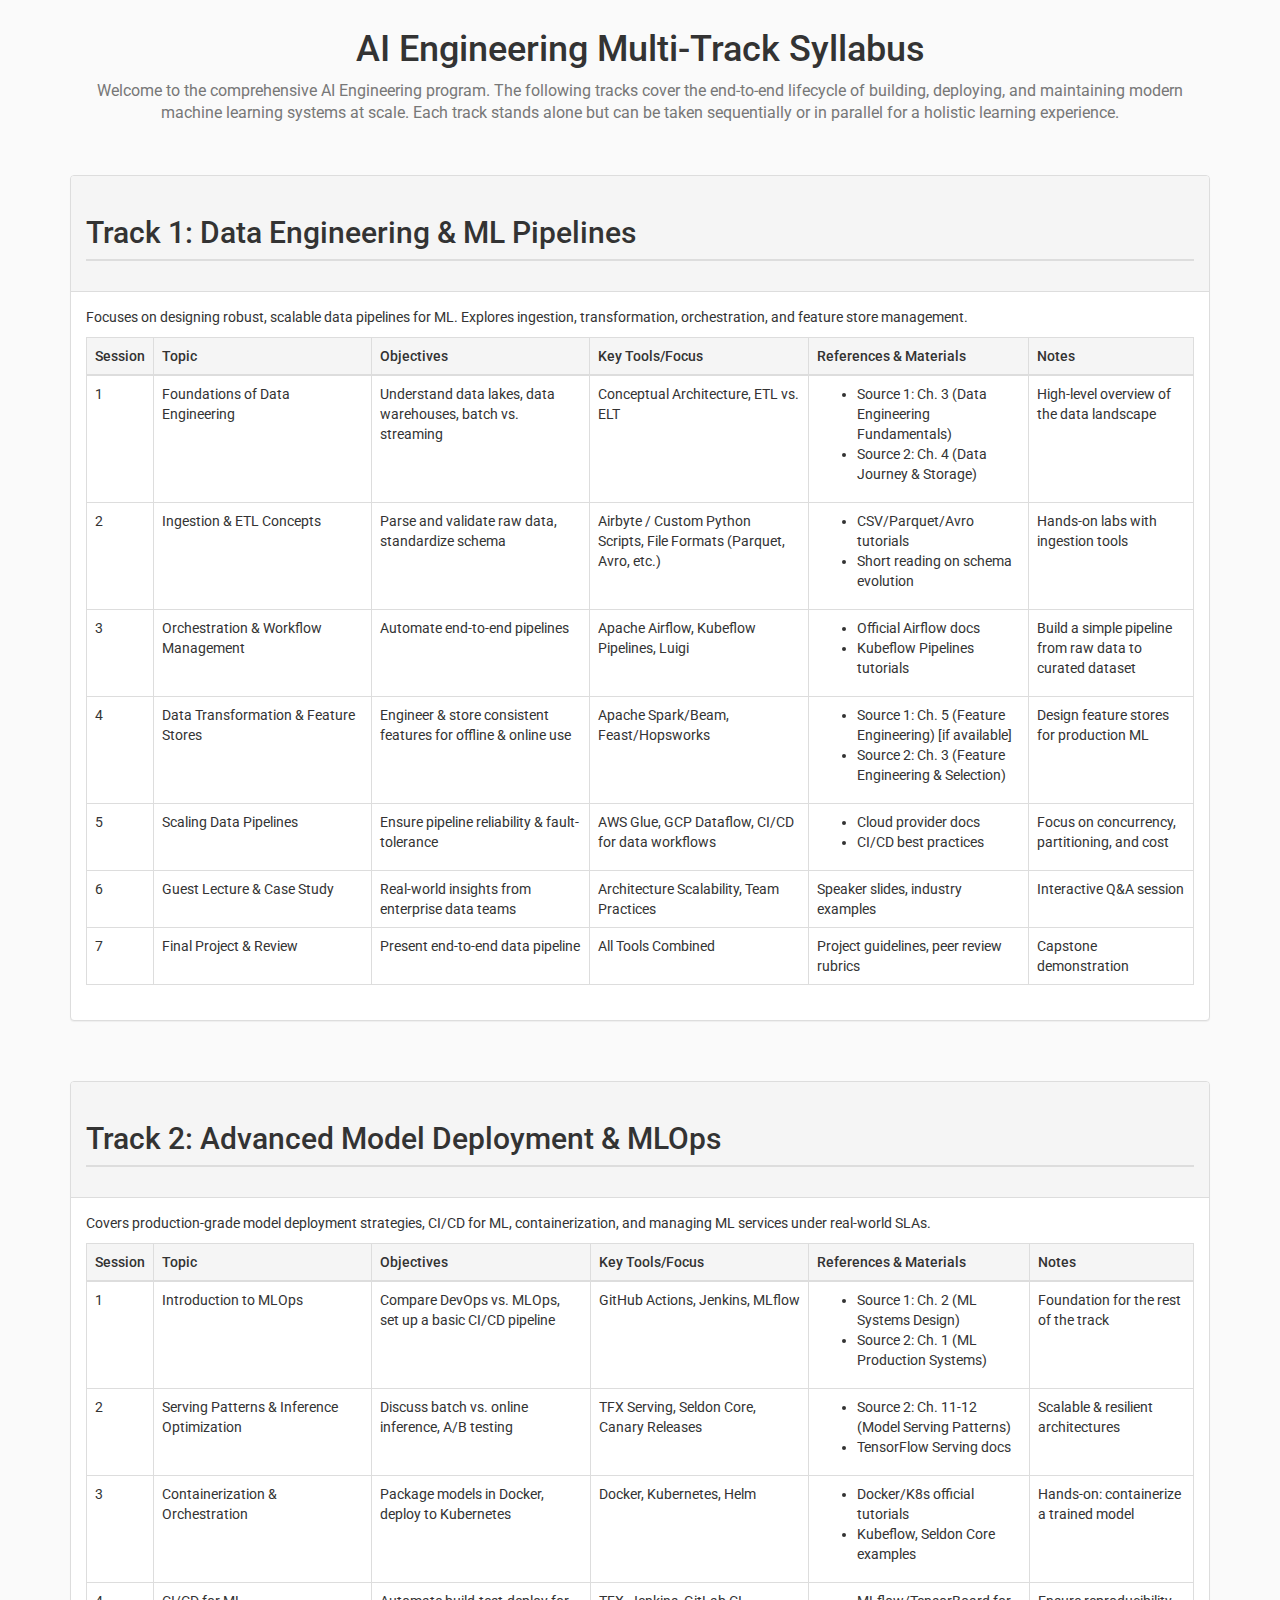
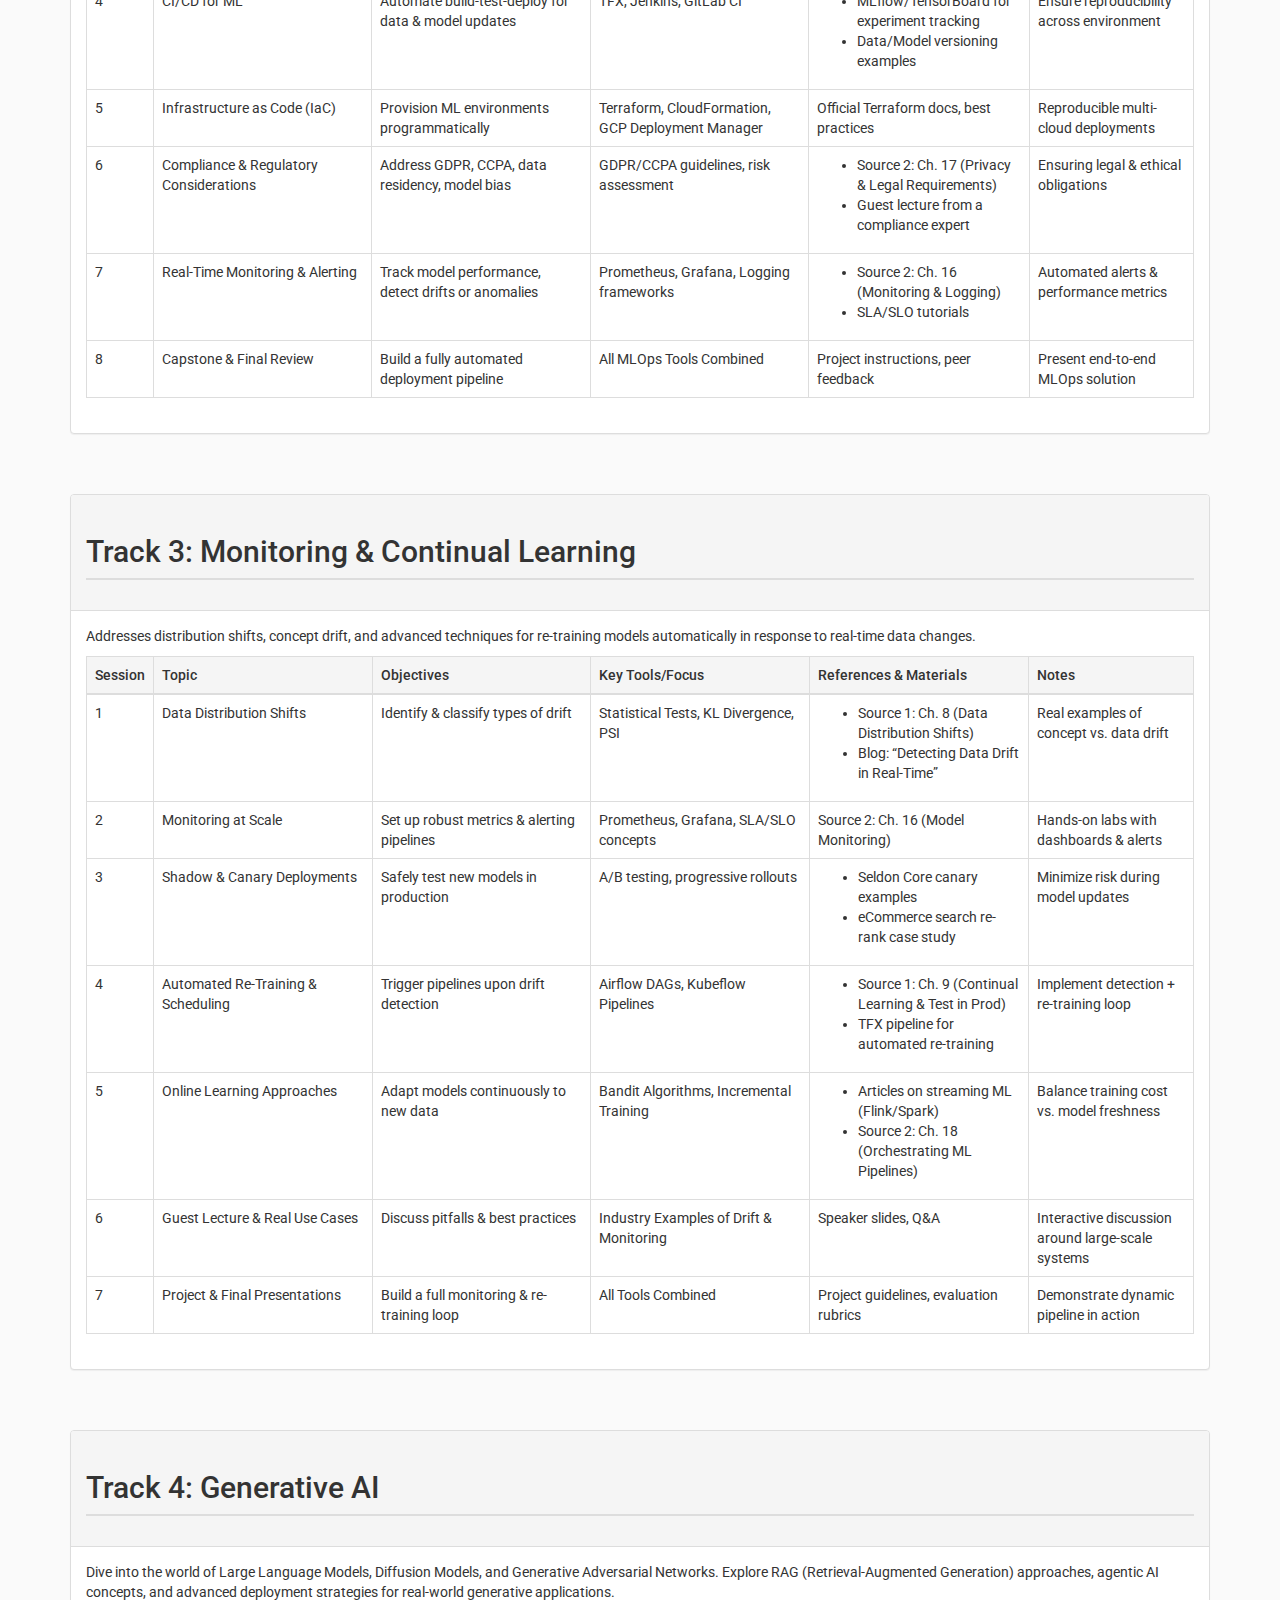
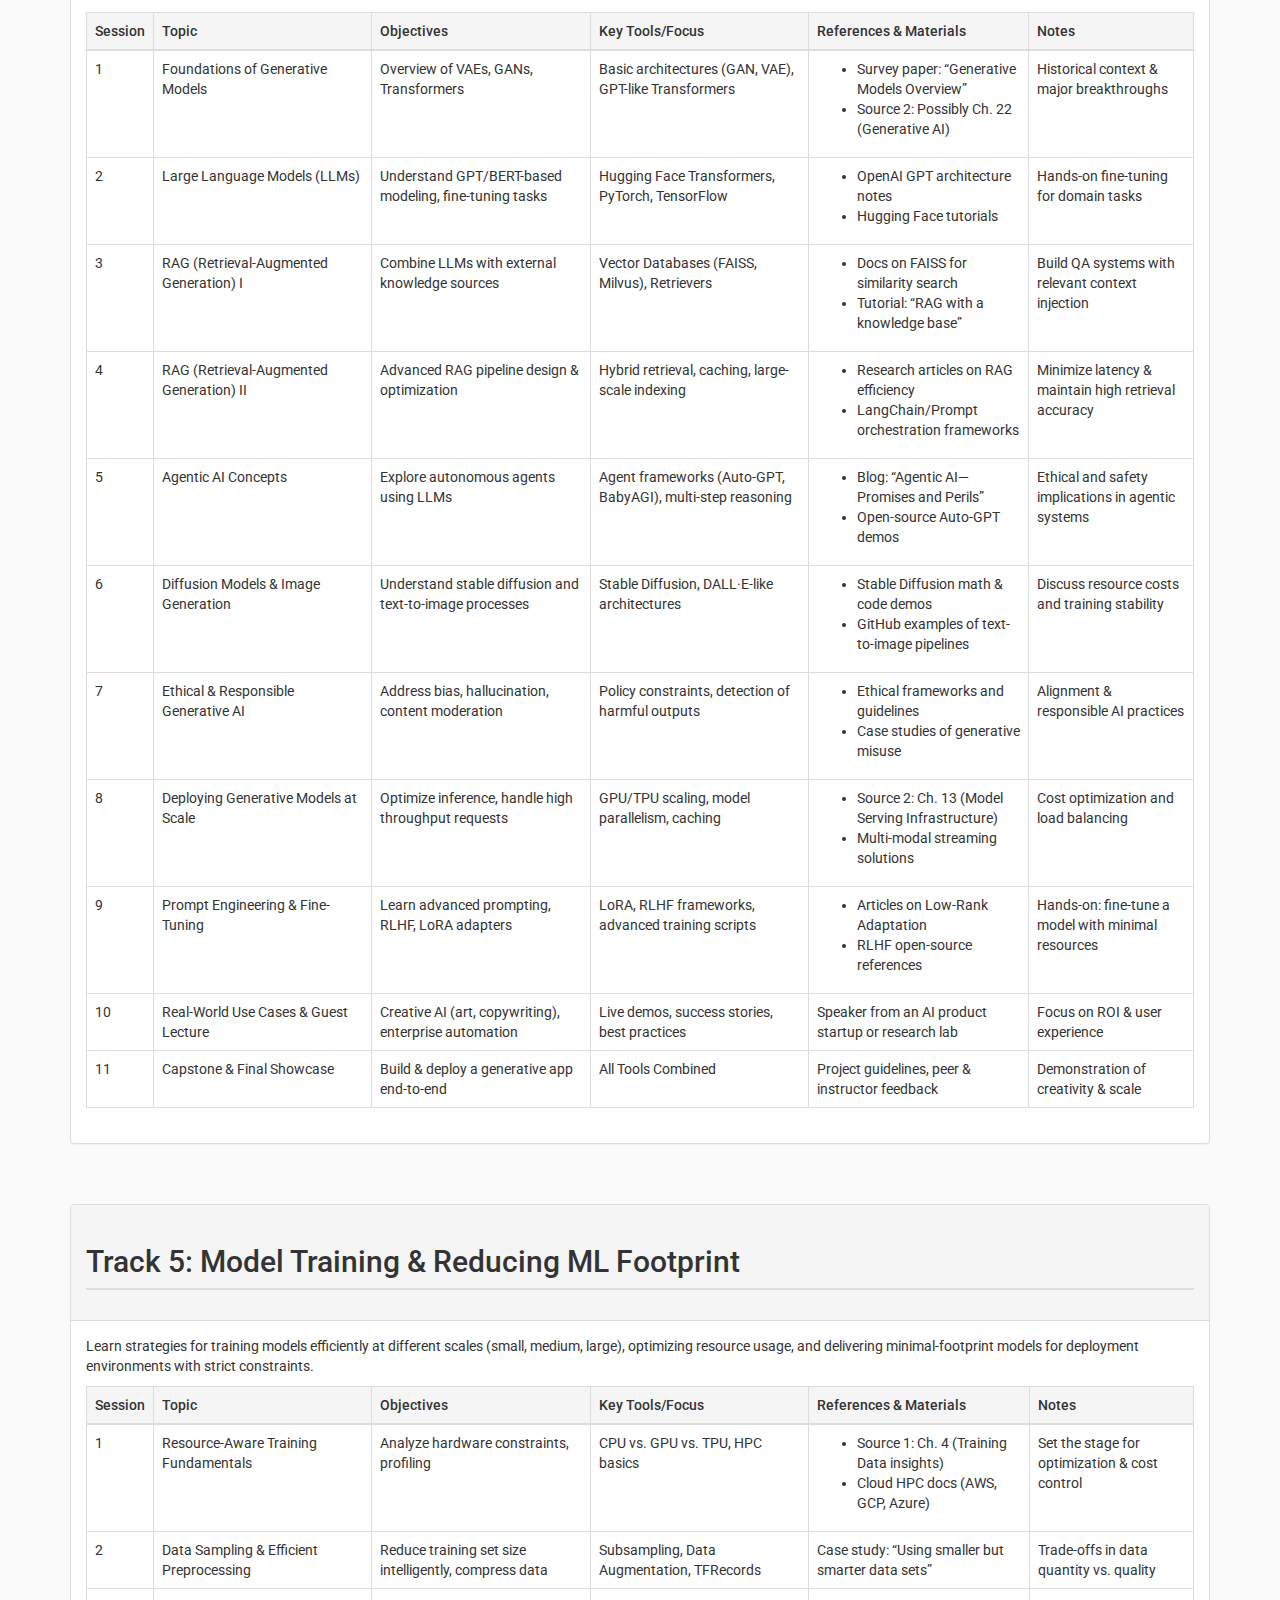
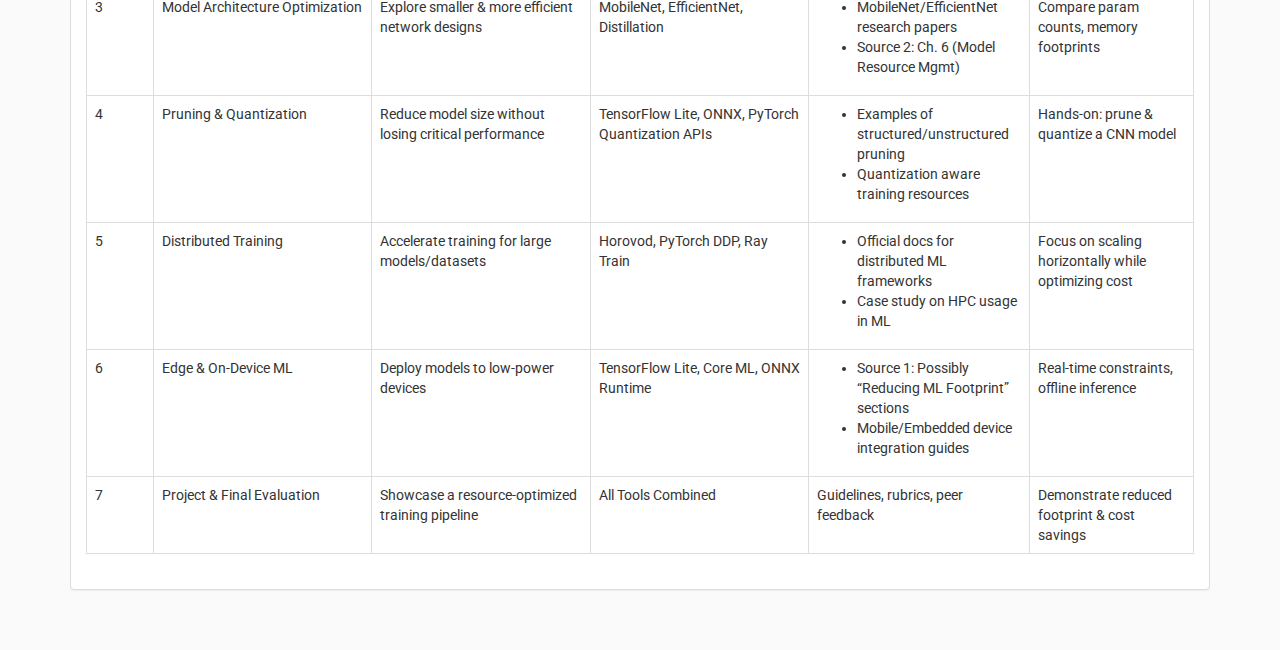
==== aieng_track.html @ b2c2a011 "ai engineering track" ====
<!DOCTYPE html>
<html lang="en">
<head>
    <meta charset="utf-8">
    <title>AI Engineering Multi-Track Syllabus</title>

    <!-- Bootstrap -->
    <link rel="stylesheet" href="https://maxcdn.bootstrapcdn.com/bootstrap/3.2.0/css/bootstrap.min.css">
    <!-- Optional: Google Fonts -->
    <link href='http://fonts.googleapis.com/css?family=Roboto:400,300,500' rel='stylesheet' type='text/css'>
    
    <style>
        body {
            font-family: 'Roboto', sans-serif;
            background: #fafafa;
        }
        .heading {
            text-align: center;
            margin-top: 30px;
            margin-bottom: 50px;
        }
        .heading h1 {
            font-weight: 500;
            margin-bottom: 10px;
        }
        .heading p {
            font-size: 16px;
            color: #777;
        }
        .track-section {
            margin-bottom: 60px;
        }
        .track-section h2 {
            margin-top: 30px;
            margin-bottom: 20px;
            color: #333;
            border-bottom: 2px solid #ddd;
            padding-bottom: 10px;
        }
        .table > thead > tr > th {
            background-color: #f5f5f5;
            font-weight: 500;
        }
        /* Panel styling for a more "professional" look */
        .panel {
            border: 1px solid #ddd;
            border-radius: 4px;
            background: #fff;
        }
        .panel .panel-heading {
            background: #f5f5f5;
            border-bottom: 1px solid #ddd;
            font-size: 18px;
            font-weight: 500;
        }
    </style>
</head>
<body>

<div class="container">
    <!-- Page Heading / Overview -->
    <div class="heading">
        <h1>AI Engineering Multi-Track Syllabus</h1>
        <p>
            Welcome to the comprehensive AI Engineering program. The following tracks cover the end-to-end 
            lifecycle of building, deploying, and maintaining modern machine learning systems at scale. 
            Each track stands alone but can be taken sequentially or in parallel for a holistic learning experience.
        </p>
    </div>

    <!-- Track 1: Data Engineering & ML Pipelines -->
    <div class="track-section" id="track-data-eng">
        <div class="panel panel-default">
            <div class="panel-heading">
                <h2>Track 1: Data Engineering & ML Pipelines</h2>
            </div>
            <div class="panel-body">
                <p>
                    Focuses on designing robust, scalable data pipelines for ML. Explores ingestion, transformation, 
                    orchestration, and feature store management.
                </p>
                <table class="table table-bordered">
                    <thead>
                        <tr>
                            <th style="width: 5%">Session</th>
                            <th style="width: 20%">Topic</th>
                            <th style="width: 20%">Objectives</th>
                            <th style="width: 20%">Key Tools/Focus</th>
                            <th style="width: 20%">References & Materials</th>
                            <th style="width: 15%">Notes</th>
                        </tr>
                    </thead>
                    <tbody>
                        <tr>
                            <td>1</td>
                            <td>Foundations of Data Engineering</td>
                            <td>Understand data lakes, data warehouses, batch vs. streaming</td>
                            <td>Conceptual Architecture, ETL vs. ELT</td>
                            <td>
                                <ul>
                                    <li>Source 1: Ch. 3 (Data Engineering Fundamentals)</li>
                                    <li>Source 2: Ch. 4 (Data Journey & Storage)</li>
                                </ul>
                            </td>
                            <td>High-level overview of the data landscape</td>
                        </tr>
                        <tr>
                            <td>2</td>
                            <td>Ingestion & ETL Concepts</td>
                            <td>Parse and validate raw data, standardize schema</td>
                            <td>Airbyte / Custom Python Scripts, File Formats (Parquet, Avro, etc.)</td>
                            <td>
                                <ul>
                                    <li>CSV/Parquet/Avro tutorials</li>
                                    <li>Short reading on schema evolution</li>
                                </ul>
                            </td>
                            <td>Hands-on labs with ingestion tools</td>
                        </tr>
                        <tr>
                            <td>3</td>
                            <td>Orchestration & Workflow Management</td>
                            <td>Automate end-to-end pipelines</td>
                            <td>Apache Airflow, Kubeflow Pipelines, Luigi</td>
                            <td>
                                <ul>
                                    <li>Official Airflow docs</li>
                                    <li>Kubeflow Pipelines tutorials</li>
                                </ul>
                            </td>
                            <td>Build a simple pipeline from raw data to curated dataset</td>
                        </tr>
                        <tr>
                            <td>4</td>
                            <td>Data Transformation & Feature Stores</td>
                            <td>Engineer & store consistent features for offline & online use</td>
                            <td>Apache Spark/Beam, Feast/Hopsworks</td>
                            <td>
                                <ul>
                                    <li>Source 1: Ch. 5 (Feature Engineering) [if available]</li>
                                    <li>Source 2: Ch. 3 (Feature Engineering & Selection)</li>
                                </ul>
                            </td>
                            <td>Design feature stores for production ML</td>
                        </tr>
                        <tr>
                            <td>5</td>
                            <td>Scaling Data Pipelines</td>
                            <td>Ensure pipeline reliability & fault-tolerance</td>
                            <td>AWS Glue, GCP Dataflow, CI/CD for data workflows</td>
                            <td>
                                <ul>
                                    <li>Cloud provider docs</li>
                                    <li>CI/CD best practices</li>
                                </ul>
                            </td>
                            <td>Focus on concurrency, partitioning, and cost</td>
                        </tr>
                        <tr>
                            <td>6</td>
                            <td>Guest Lecture & Case Study</td>
                            <td>Real-world insights from enterprise data teams</td>
                            <td>Architecture Scalability, Team Practices</td>
                            <td>Speaker slides, industry examples</td>
                            <td>Interactive Q&A session</td>
                        </tr>
                        <tr>
                            <td>7</td>
                            <td>Final Project & Review</td>
                            <td>Present end-to-end data pipeline</td>
                            <td>All Tools Combined</td>
                            <td>Project guidelines, peer review rubrics</td>
                            <td>Capstone demonstration</td>
                        </tr>
                    </tbody>
                </table>
            </div>
        </div>
    </div>

    <!-- Track 2: Advanced Model Deployment & MLOps -->
    <div class="track-section" id="track-mlops">
        <div class="panel panel-default">
            <div class="panel-heading">
                <h2>Track 2: Advanced Model Deployment & MLOps</h2>
            </div>
            <div class="panel-body">
                <p>
                    Covers production-grade model deployment strategies, CI/CD for ML, 
                    containerization, and managing ML services under real-world SLAs.
                </p>
                <table class="table table-bordered">
                    <thead>
                        <tr>
                            <th style="width: 5%">Session</th>
                            <th style="width: 20%">Topic</th>
                            <th style="width: 20%">Objectives</th>
                            <th style="width: 20%">Key Tools/Focus</th>
                            <th style="width: 20%">References & Materials</th>
                            <th style="width: 15%">Notes</th>
                        </tr>
                    </thead>
                    <tbody>
                        <tr>
                            <td>1</td>
                            <td>Introduction to MLOps</td>
                            <td>Compare DevOps vs. MLOps, set up a basic CI/CD pipeline</td>
                            <td>GitHub Actions, Jenkins, MLflow</td>
                            <td>
                                <ul>
                                    <li>Source 1: Ch. 2 (ML Systems Design)</li>
                                    <li>Source 2: Ch. 1 (ML Production Systems)</li>
                                </ul>
                            </td>
                            <td>Foundation for the rest of the track</td>
                        </tr>
                        <tr>
                            <td>2</td>
                            <td>Serving Patterns & Inference Optimization</td>
                            <td>Discuss batch vs. online inference, A/B testing</td>
                            <td>TFX Serving, Seldon Core, Canary Releases</td>
                            <td>
                                <ul>
                                    <li>Source 2: Ch. 11-12 (Model Serving Patterns)</li>
                                    <li>TensorFlow Serving docs</li>
                                </ul>
                            </td>
                            <td>Scalable & resilient architectures</td>
                        </tr>
                        <tr>
                            <td>3</td>
                            <td>Containerization & Orchestration</td>
                            <td>Package models in Docker, deploy to Kubernetes</td>
                            <td>Docker, Kubernetes, Helm</td>
                            <td>
                                <ul>
                                    <li>Docker/K8s official tutorials</li>
                                    <li>Kubeflow, Seldon Core examples</li>
                                </ul>
                            </td>
                            <td>Hands-on: containerize a trained model</td>
                        </tr>
                        <tr>
                            <td>4</td>
                            <td>CI/CD for ML</td>
                            <td>Automate build-test-deploy for data & model updates</td>
                            <td>TFX, Jenkins, GitLab CI</td>
                            <td>
                                <ul>
                                    <li>MLflow/TensorBoard for experiment tracking</li>
                                    <li>Data/Model versioning examples</li>
                                </ul>
                            </td>
                            <td>Ensure reproducibility across environment</td>
                        </tr>
                        <tr>
                            <td>5</td>
                            <td>Infrastructure as Code (IaC)</td>
                            <td>Provision ML environments programmatically</td>
                            <td>Terraform, CloudFormation, GCP Deployment Manager</td>
                            <td>Official Terraform docs, best practices</td>
                            <td>Reproducible multi-cloud deployments</td>
                        </tr>
                        <tr>
                            <td>6</td>
                            <td>Compliance & Regulatory Considerations</td>
                            <td>Address GDPR, CCPA, data residency, model bias</td>
                            <td>GDPR/CCPA guidelines, risk assessment</td>
                            <td>
                                <ul>
                                    <li>Source 2: Ch. 17 (Privacy & Legal Requirements)</li>
                                    <li>Guest lecture from a compliance expert</li>
                                </ul>
                            </td>
                            <td>Ensuring legal & ethical obligations</td>
                        </tr>
                        <tr>
                            <td>7</td>
                            <td>Real-Time Monitoring & Alerting</td>
                            <td>Track model performance, detect drifts or anomalies</td>
                            <td>Prometheus, Grafana, Logging frameworks</td>
                            <td>
                                <ul>
                                    <li>Source 2: Ch. 16 (Monitoring & Logging)</li>
                                    <li>SLA/SLO tutorials</li>
                                </ul>
                            </td>
                            <td>Automated alerts & performance metrics</td>
                        </tr>
                        <tr>
                            <td>8</td>
                            <td>Capstone & Final Review</td>
                            <td>Build a fully automated deployment pipeline</td>
                            <td>All MLOps Tools Combined</td>
                            <td>Project instructions, peer feedback</td>
                            <td>Present end-to-end MLOps solution</td>
                        </tr>
                    </tbody>
                </table>
            </div>
        </div>
    </div>

    <!-- Track 3: Monitoring & Continual Learning -->
    <div class="track-section" id="track-monitoring">
        <div class="panel panel-default">
            <div class="panel-heading">
                <h2>Track 3: Monitoring & Continual Learning</h2>
            </div>
            <div class="panel-body">
                <p>
                    Addresses distribution shifts, concept drift, and advanced techniques for 
                    re-training models automatically in response to real-time data changes.
                </p>
                <table class="table table-bordered">
                    <thead>
                        <tr>
                            <th style="width: 5%">Session</th>
                            <th style="width: 20%">Topic</th>
                            <th style="width: 20%">Objectives</th>
                            <th style="width: 20%">Key Tools/Focus</th>
                            <th style="width: 20%">References & Materials</th>
                            <th style="width: 15%">Notes</th>
                        </tr>
                    </thead>
                    <tbody>
                        <tr>
                            <td>1</td>
                            <td>Data Distribution Shifts</td>
                            <td>Identify & classify types of drift</td>
                            <td>Statistical Tests, KL Divergence, PSI</td>
                            <td>
                                <ul>
                                    <li>Source 1: Ch. 8 (Data Distribution Shifts)</li>
                                    <li>Blog: “Detecting Data Drift in Real-Time”</li>
                                </ul>
                            </td>
                            <td>Real examples of concept vs. data drift</td>
                        </tr>
                        <tr>
                            <td>2</td>
                            <td>Monitoring at Scale</td>
                            <td>Set up robust metrics & alerting pipelines</td>
                            <td>Prometheus, Grafana, SLA/SLO concepts</td>
                            <td>Source 2: Ch. 16 (Model Monitoring)</td>
                            <td>Hands-on labs with dashboards & alerts</td>
                        </tr>
                        <tr>
                            <td>3</td>
                            <td>Shadow & Canary Deployments</td>
                            <td>Safely test new models in production</td>
                            <td>A/B testing, progressive rollouts</td>
                            <td>
                                <ul>
                                    <li>Seldon Core canary examples</li>
                                    <li>eCommerce search re-rank case study</li>
                                </ul>
                            </td>
                            <td>Minimize risk during model updates</td>
                        </tr>
                        <tr>
                            <td>4</td>
                            <td>Automated Re-Training & Scheduling</td>
                            <td>Trigger pipelines upon drift detection</td>
                            <td>Airflow DAGs, Kubeflow Pipelines</td>
                            <td>
                                <ul>
                                    <li>Source 1: Ch. 9 (Continual Learning & Test in Prod)</li>
                                    <li>TFX pipeline for automated re-training</li>
                                </ul>
                            </td>
                            <td>Implement detection + re-training loop</td>
                        </tr>
                        <tr>
                            <td>5</td>
                            <td>Online Learning Approaches</td>
                            <td>Adapt models continuously to new data</td>
                            <td>Bandit Algorithms, Incremental Training</td>
                            <td>
                                <ul>
                                    <li>Articles on streaming ML (Flink/Spark)</li>
                                    <li>Source 2: Ch. 18 (Orchestrating ML Pipelines)</li>
                                </ul>
                            </td>
                            <td>Balance training cost vs. model freshness</td>
                        </tr>
                        <tr>
                            <td>6</td>
                            <td>Guest Lecture & Real Use Cases</td>
                            <td>Discuss pitfalls & best practices</td>
                            <td>Industry Examples of Drift & Monitoring</td>
                            <td>Speaker slides, Q&A</td>
                            <td>Interactive discussion around large-scale systems</td>
                        </tr>
                        <tr>
                            <td>7</td>
                            <td>Project & Final Presentations</td>
                            <td>Build a full monitoring & re-training loop</td>
                            <td>All Tools Combined</td>
                            <td>Project guidelines, evaluation rubrics</td>
                            <td>Demonstrate dynamic pipeline in action</td>
                        </tr>
                    </tbody>
                </table>
            </div>
        </div>
    </div>

    <!-- Track 4: Generative AI (with RAG & Agentic AI) -->
    <div class="track-section" id="track-generative-ai">
        <div class="panel panel-default">
            <div class="panel-heading">
                <h2>Track 4: Generative AI</h2>
            </div>
            <div class="panel-body">
                <p>
                    Dive into the world of Large Language Models, Diffusion Models, and Generative Adversarial Networks. 
                    Explore RAG (Retrieval-Augmented Generation) approaches, agentic AI concepts, and advanced deployment 
                    strategies for real-world generative applications.
                </p>
                <table class="table table-bordered">
                    <thead>
                        <tr>
                            <th style="width: 5%">Session</th>
                            <th style="width: 20%">Topic</th>
                            <th style="width: 20%">Objectives</th>
                            <th style="width: 20%">Key Tools/Focus</th>
                            <th style="width: 20%">References & Materials</th>
                            <th style="width: 15%">Notes</th>
                        </tr>
                    </thead>
                    <tbody>
                        <tr>
                            <td>1</td>
                            <td>Foundations of Generative Models</td>
                            <td>Overview of VAEs, GANs, Transformers</td>
                            <td>Basic architectures (GAN, VAE), GPT-like Transformers</td>
                            <td>
                                <ul>
                                    <li>Survey paper: “Generative Models Overview”</li>
                                    <li>Source 2: Possibly Ch. 22 (Generative AI)</li>
                                </ul>
                            </td>
                            <td>Historical context & major breakthroughs</td>
                        </tr>
                        <tr>
                            <td>2</td>
                            <td>Large Language Models (LLMs)</td>
                            <td>Understand GPT/BERT-based modeling, fine-tuning tasks</td>
                            <td>Hugging Face Transformers, PyTorch, TensorFlow</td>
                            <td>
                                <ul>
                                    <li>OpenAI GPT architecture notes</li>
                                    <li>Hugging Face tutorials</li>
                                </ul>
                            </td>
                            <td>Hands-on fine-tuning for domain tasks</td>
                        </tr>
                        <tr>
                            <td>3</td>
                            <td>RAG (Retrieval-Augmented Generation) I</td>
                            <td>Combine LLMs with external knowledge sources</td>
                            <td>Vector Databases (FAISS, Milvus), Retrievers</td>
                            <td>
                                <ul>
                                    <li>Docs on FAISS for similarity search</li>
                                    <li>Tutorial: “RAG with a knowledge base”</li>
                                </ul>
                            </td>
                            <td>Build QA systems with relevant context injection</td>
                        </tr>
                        <tr>
                            <td>4</td>
                            <td>RAG (Retrieval-Augmented Generation) II</td>
                            <td>Advanced RAG pipeline design & optimization</td>
                            <td>Hybrid retrieval, caching, large-scale indexing</td>
                            <td>
                                <ul>
                                    <li>Research articles on RAG efficiency</li>
                                    <li>LangChain/Prompt orchestration frameworks</li>
                                </ul>
                            </td>
                            <td>Minimize latency & maintain high retrieval accuracy</td>
                        </tr>
                        <tr>
                            <td>5</td>
                            <td>Agentic AI Concepts</td>
                            <td>Explore autonomous agents using LLMs</td>
                            <td>Agent frameworks (Auto-GPT, BabyAGI), multi-step reasoning</td>
                            <td>
                                <ul>
                                    <li>Blog: “Agentic AI—Promises and Perils”</li>
                                    <li>Open-source Auto-GPT demos</li>
                                </ul>
                            </td>
                            <td>Ethical and safety implications in agentic systems</td>
                        </tr>
                        <tr>
                            <td>6</td>
                            <td>Diffusion Models & Image Generation</td>
                            <td>Understand stable diffusion and text-to-image processes</td>
                            <td>Stable Diffusion, DALL·E-like architectures</td>
                            <td>
                                <ul>
                                    <li>Stable Diffusion math & code demos</li>
                                    <li>GitHub examples of text-to-image pipelines</li>
                                </ul>
                            </td>
                            <td>Discuss resource costs and training stability</td>
                        </tr>
                        <tr>
                            <td>7</td>
                            <td>Ethical & Responsible Generative AI</td>
                            <td>Address bias, hallucination, content moderation</td>
                            <td>Policy constraints, detection of harmful outputs</td>
                            <td>
                                <ul>
                                    <li>Ethical frameworks and guidelines</li>
                                    <li>Case studies of generative misuse</li>
                                </ul>
                            </td>
                            <td>Alignment & responsible AI practices</td>
                        </tr>
                        <tr>
                            <td>8</td>
                            <td>Deploying Generative Models at Scale</td>
                            <td>Optimize inference, handle high throughput requests</td>
                            <td>GPU/TPU scaling, model parallelism, caching</td>
                            <td>
                                <ul>
                                    <li>Source 2: Ch. 13 (Model Serving Infrastructure)</li>
                                    <li>Multi-modal streaming solutions</li>
                                </ul>
                            </td>
                            <td>Cost optimization and load balancing</td>
                        </tr>
                        <tr>
                            <td>9</td>
                            <td>Prompt Engineering & Fine-Tuning</td>
                            <td>Learn advanced prompting, RLHF, LoRA adapters</td>
                            <td>LoRA, RLHF frameworks, advanced training scripts</td>
                            <td>
                                <ul>
                                    <li>Articles on Low-Rank Adaptation</li>
                                    <li>RLHF open-source references</li>
                                </ul>
                            </td>
                            <td>Hands-on: fine-tune a model with minimal resources</td>
                        </tr>
                        <tr>
                            <td>10</td>
                            <td>Real-World Use Cases & Guest Lecture</td>
                            <td>Creative AI (art, copywriting), enterprise automation</td>
                            <td>Live demos, success stories, best practices</td>
                            <td>Speaker from an AI product startup or research lab</td>
                            <td>Focus on ROI & user experience</td>
                        </tr>
                        <tr>
                            <td>11</td>
                            <td>Capstone & Final Showcase</td>
                            <td>Build & deploy a generative app end-to-end</td>
                            <td>All Tools Combined</td>
                            <td>Project guidelines, peer & instructor feedback</td>
                            <td>Demonstration of creativity & scale</td>
                        </tr>
                    </tbody>
                </table>
            </div>
        </div>
    </div>

    <!-- Track 5: Model Training & Reducing ML Footprint -->
    <div class="track-section" id="track-training-optimization">
        <div class="panel panel-default">
            <div class="panel-heading">
                <h2>Track 5: Model Training & Reducing ML Footprint</h2>
            </div>
            <div class="panel-body">
                <p>
                    Learn strategies for training models efficiently at different scales (small, medium, large), 
                    optimizing resource usage, and delivering minimal-footprint models for deployment environments 
                    with strict constraints.
                </p>
                <table class="table table-bordered">
                    <thead>
                        <tr>
                            <th style="width: 5%">Session</th>
                            <th style="width: 20%">Topic</th>
                            <th style="width: 20%">Objectives</th>
                            <th style="width: 20%">Key Tools/Focus</th>
                            <th style="width: 20%">References & Materials</th>
                            <th style="width: 15%">Notes</th>
                        </tr>
                    </thead>
                    <tbody>
                        <tr>
                            <td>1</td>
                            <td>Resource-Aware Training Fundamentals</td>
                            <td>Analyze hardware constraints, profiling</td>
                            <td>CPU vs. GPU vs. TPU, HPC basics</td>
                            <td>
                                <ul>
                                    <li>Source 1: Ch. 4 (Training Data insights)</li>
                                    <li>Cloud HPC docs (AWS, GCP, Azure)</li>
                                </ul>
                            </td>
                            <td>Set the stage for optimization & cost control</td>
                        </tr>
                        <tr>
                            <td>2</td>
                            <td>Data Sampling & Efficient Preprocessing</td>
                            <td>Reduce training set size intelligently, compress data</td>
                            <td>Subsampling, Data Augmentation, TFRecords</td>
                            <td>Case study: “Using smaller but smarter data sets”</td>
                            <td>Trade-offs in data quantity vs. quality</td>
                        </tr>
                        <tr>
                            <td>3</td>
                            <td>Model Architecture Optimization</td>
                            <td>Explore smaller & more efficient network designs</td>
                            <td>MobileNet, EfficientNet, Distillation</td>
                            <td>
                                <ul>
                                    <li>MobileNet/EfficientNet research papers</li>
                                    <li>Source 2: Ch. 6 (Model Resource Mgmt)</li>
                                </ul>
                            </td>
                            <td>Compare param counts, memory footprints</td>
                        </tr>
                        <tr>
                            <td>4</td>
                            <td>Pruning & Quantization</td>
                            <td>Reduce model size without losing critical performance</td>
                            <td>TensorFlow Lite, ONNX, PyTorch Quantization APIs</td>
                            <td>
                                <ul>
                                    <li>Examples of structured/unstructured pruning</li>
                                    <li>Quantization aware training resources</li>
                                </ul>
                            </td>
                            <td>Hands-on: prune & quantize a CNN model</td>
                        </tr>
                        <tr>
                            <td>5</td>
                            <td>Distributed Training</td>
                            <td>Accelerate training for large models/datasets</td>
                            <td>Horovod, PyTorch DDP, Ray Train</td>
                            <td>
                                <ul>
                                    <li>Official docs for distributed ML frameworks</li>
                                    <li>Case study on HPC usage in ML</li>
                                </ul>
                            </td>
                            <td>Focus on scaling horizontally while optimizing cost</td>
                        </tr>
                        <tr>
                            <td>6</td>
                            <td>Edge & On-Device ML</td>
                            <td>Deploy models to low-power devices</td>
                            <td>TensorFlow Lite, Core ML, ONNX Runtime</td>
                            <td>
                                <ul>
                                    <li>Source 1: Possibly “Reducing ML Footprint” sections</li>
                                    <li>Mobile/Embedded device integration guides</li>
                                </ul>
                            </td>
                            <td>Real-time constraints, offline inference</td>
                        </tr>
                        <tr>
                            <td>7</td>
                            <td>Project & Final Evaluation</td>
                            <td>Showcase a resource-optimized training pipeline</td>
                            <td>All Tools Combined</td>
                            <td>Guidelines, rubrics, peer feedback</td>
                            <td>Demonstrate reduced footprint & cost savings</td>
                        </tr>
                    </tbody>
                </table>
            </div>
        </div>
    </div>

    <!-- End of Content -->
</div>

<!-- jQuery and Bootstrap -->
<script src="https://ajax.googleapis.com/ajax/libs/jquery/1.11.1/jquery.min.js"></script>
<script src="https://maxcdn.bootstrapcdn.com/bootstrap/3.2.0/js/bootstrap.min.js"></script>
</body>
</html>
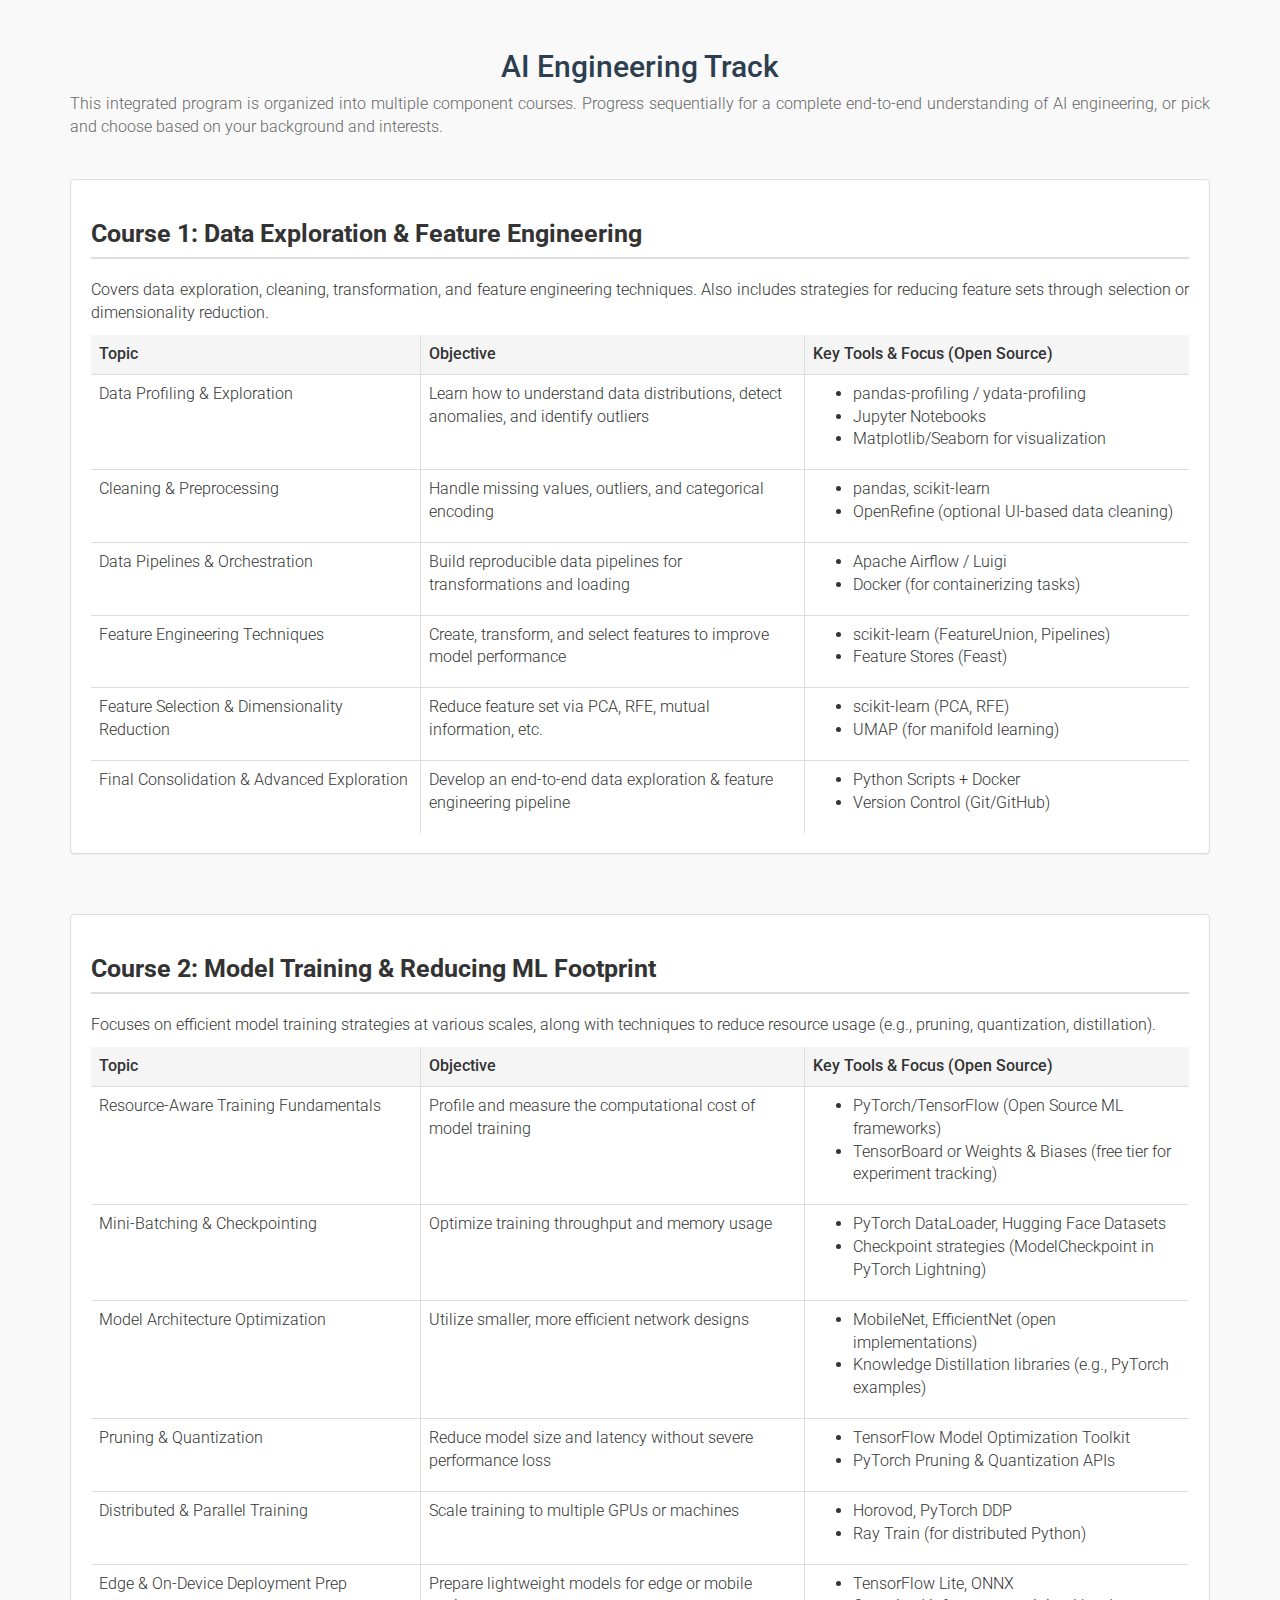
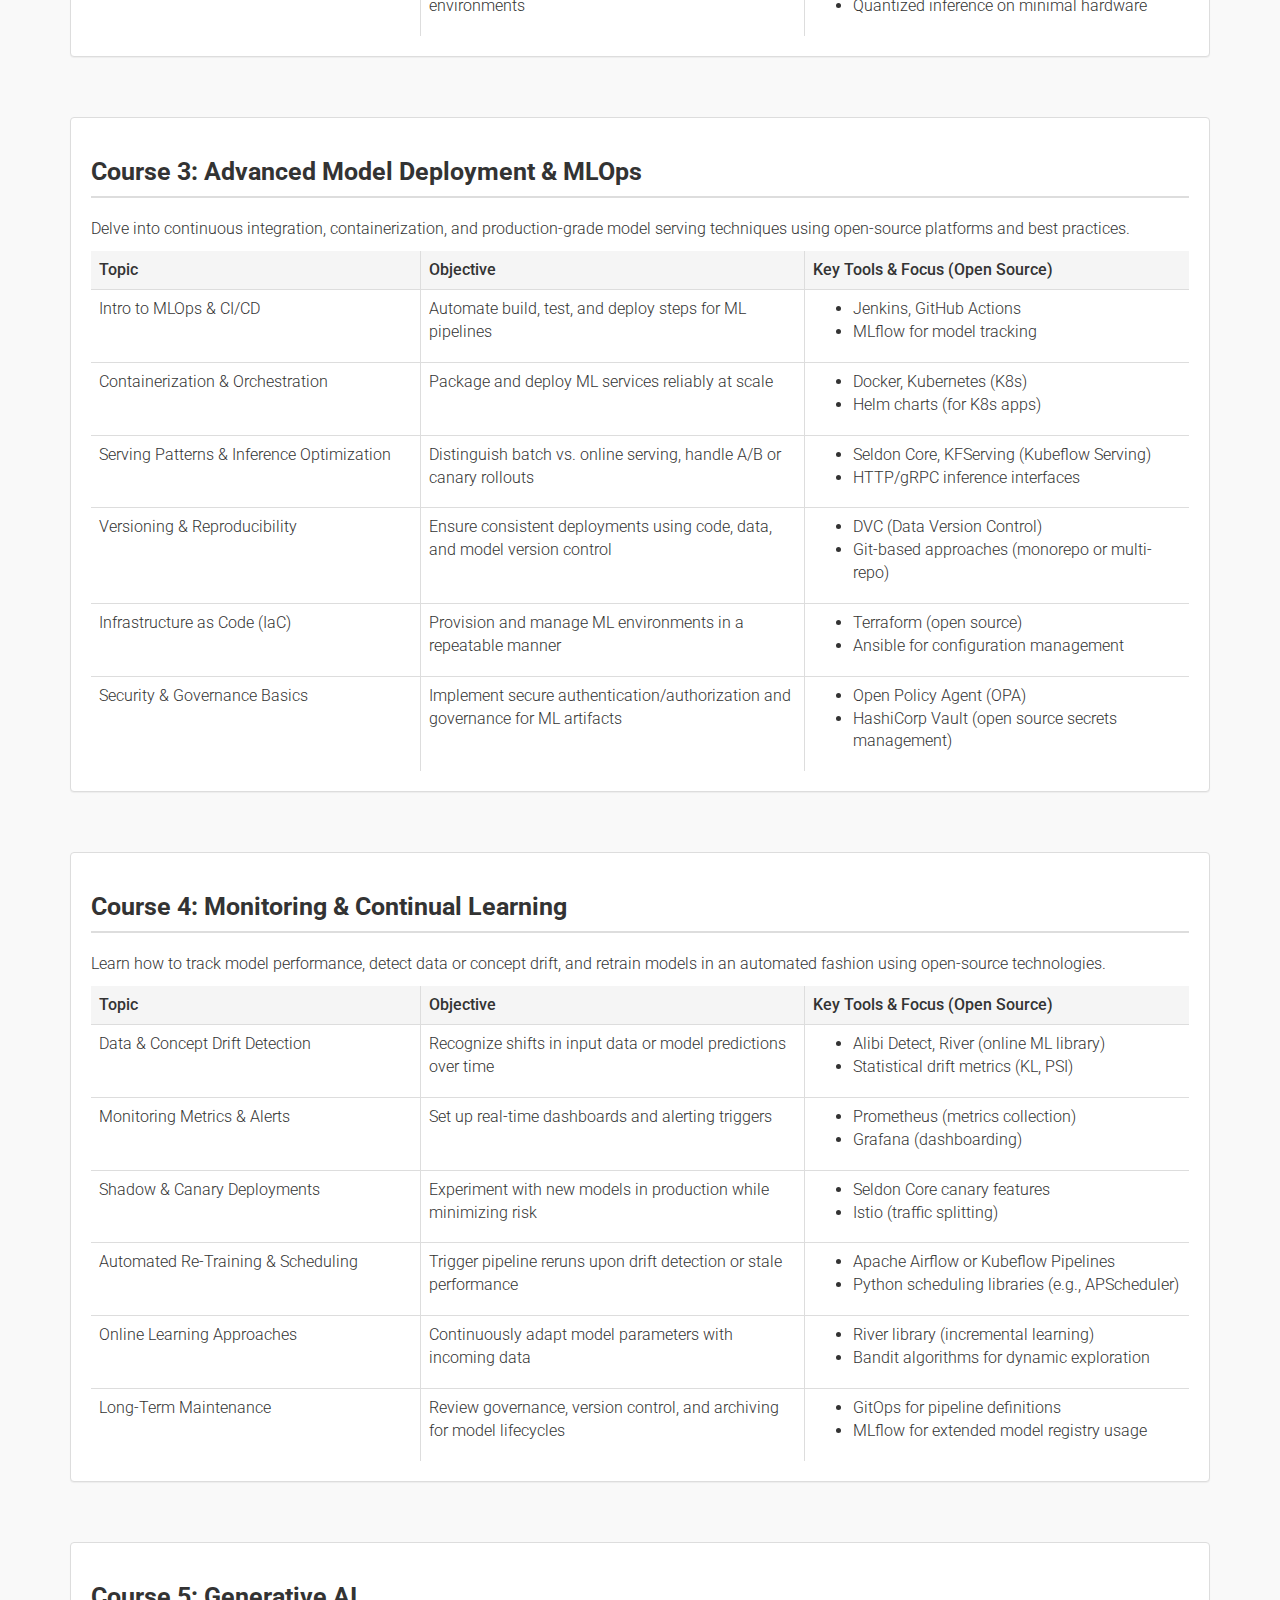
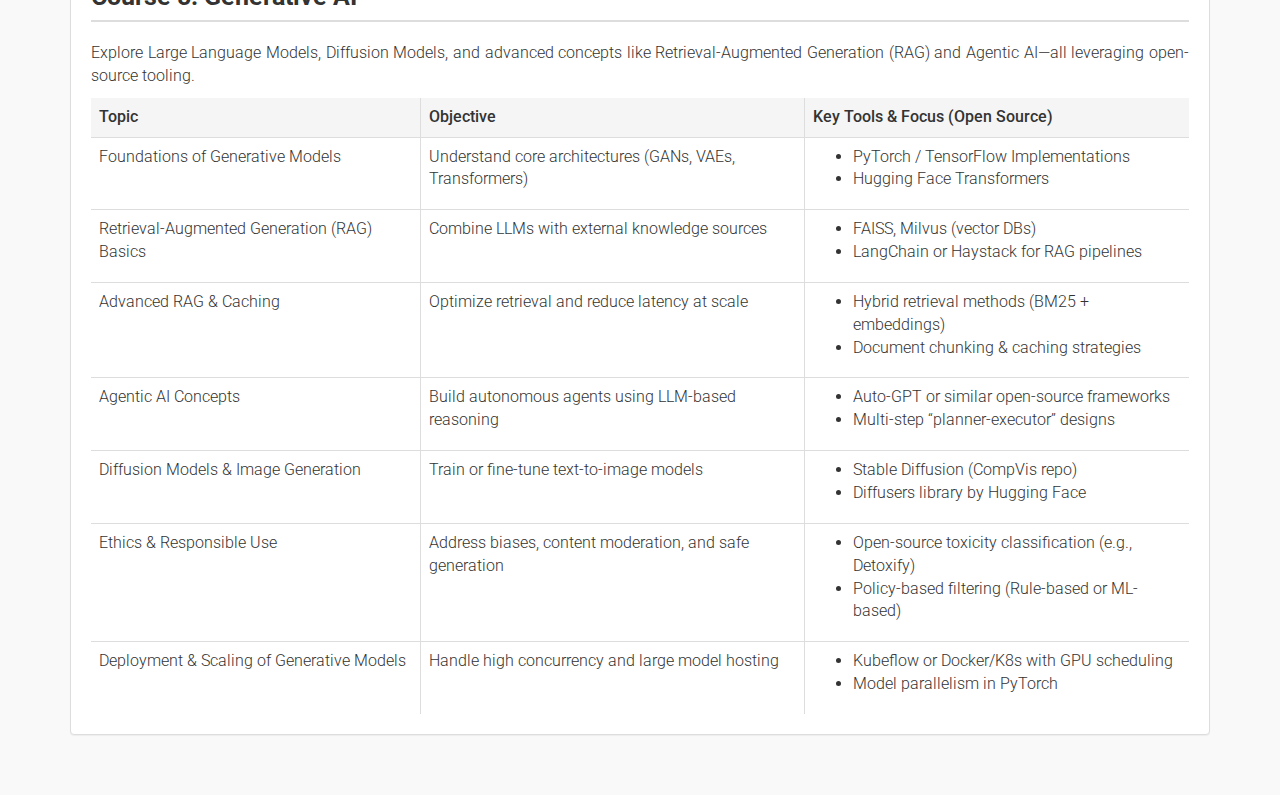
==== commit 68ffa799: "ai engineering track" ====
--- a/aieng_track.html
+++ b/aieng_track.html
@@ -2,689 +2,510 @@
 <html lang="en">
 <head>
     <meta charset="utf-8">
-    <title>AI Engineering Multi-Track Syllabus</title>
-
-    <!-- Bootstrap -->
+    <meta http-equiv="X-UA-Compatible" content="IE=edge">
+    <meta name="viewport" content="width=device-width, initial-scale=1">
+
+    <title>AI Engineering | Full Track </title>
+
+    <!-- bootstrap -->
     <link rel="stylesheet" href="https://maxcdn.bootstrapcdn.com/bootstrap/3.2.0/css/bootstrap.min.css">
-    <!-- Optional: Google Fonts -->
-    <link href='http://fonts.googleapis.com/css?family=Roboto:400,300,500' rel='stylesheet' type='text/css'>
-    
+
+    <!-- Google fonts -->
+    <link href='http://fonts.googleapis.com/css?family=Roboto:400,300' rel='stylesheet' type='text/css'>
+
+    <link rel="stylesheet" type="text/css" href="style.css" />
+
+    <!-- Custom Inline CSS for Professional Look -->
     <style>
         body {
             font-family: 'Roboto', sans-serif;
-            background: #fafafa;
+            background-color: #f9f9f9;
+            margin: 0; 
+            padding: 0;
         }
         .heading {
             text-align: center;
-            margin-top: 30px;
-            margin-bottom: 50px;
+            margin-top: 50px;
+            margin-bottom: 40px;
         }
         .heading h1 {
             font-weight: 500;
-            margin-bottom: 10px;
         }
         .heading p {
-            font-size: 16px;
-            color: #777;
-        }
-        .track-section {
+            color: #666;
+            margin-top: 10px;
+        }
+        .container {
+            max-width: 1200px;
+            margin: auto;
+        }
+        .course-section {
             margin-bottom: 60px;
         }
-        .track-section h2 {
-            margin-top: 30px;
-            margin-bottom: 20px;
+        .course-section h2 {
             color: #333;
             border-bottom: 2px solid #ddd;
             padding-bottom: 10px;
-        }
-        .table > thead > tr > th {
+            margin-bottom: 20px;
+        }
+        .panel {
+            background-color: #fff;
+            border: 1px solid #ddd;
+            border-radius: 4px;
+            padding: 20px;
+        }
+        .panel h3 {
+            margin-top: 0;
+        }
+        .table th {
             background-color: #f5f5f5;
             font-weight: 500;
         }
-        /* Panel styling for a more "professional" look */
-        .panel {
-            border: 1px solid #ddd;
-            border-radius: 4px;
-            background: #fff;
-        }
-        .panel .panel-heading {
-            background: #f5f5f5;
-            border-bottom: 1px solid #ddd;
-            font-size: 18px;
-            font-weight: 500;
+        /* Optional: Add a subtle hover effect for table rows */
+        .table tbody tr:hover {
+            background-color: #f0f8ff;
         }
     </style>
 </head>
+
 <body>
 
 <div class="container">
-    <!-- Page Heading / Overview -->
+    <!-- Main Heading -->
     <div class="heading">
-        <h1>AI Engineering Multi-Track Syllabus</h1>
+        <h1>AI Engineering Track</h1>
         <p>
-            Welcome to the comprehensive AI Engineering program. The following tracks cover the end-to-end 
-            lifecycle of building, deploying, and maintaining modern machine learning systems at scale. 
-            Each track stands alone but can be taken sequentially or in parallel for a holistic learning experience.
+            This integrated program is organized into multiple component courses. 
+            Progress sequentially for a complete end-to-end understanding of AI engineering, 
+            or pick and choose based on your background and interests.
         </p>
     </div>
 
-    <!-- Track 1: Data Engineering & ML Pipelines -->
-    <div class="track-section" id="track-data-eng">
-        <div class="panel panel-default">
-            <div class="panel-heading">
-                <h2>Track 1: Data Engineering & ML Pipelines</h2>
-            </div>
-            <div class="panel-body">
-                <p>
-                    Focuses on designing robust, scalable data pipelines for ML. Explores ingestion, transformation, 
-                    orchestration, and feature store management.
-                </p>
-                <table class="table table-bordered">
-                    <thead>
-                        <tr>
-                            <th style="width: 5%">Session</th>
-                            <th style="width: 20%">Topic</th>
-                            <th style="width: 20%">Objectives</th>
-                            <th style="width: 20%">Key Tools/Focus</th>
-                            <th style="width: 20%">References & Materials</th>
-                            <th style="width: 15%">Notes</th>
-                        </tr>
-                    </thead>
-                    <tbody>
-                        <tr>
-                            <td>1</td>
-                            <td>Foundations of Data Engineering</td>
-                            <td>Understand data lakes, data warehouses, batch vs. streaming</td>
-                            <td>Conceptual Architecture, ETL vs. ELT</td>
-                            <td>
-                                <ul>
-                                    <li>Source 1: Ch. 3 (Data Engineering Fundamentals)</li>
-                                    <li>Source 2: Ch. 4 (Data Journey & Storage)</li>
-                                </ul>
-                            </td>
-                            <td>High-level overview of the data landscape</td>
-                        </tr>
-                        <tr>
-                            <td>2</td>
-                            <td>Ingestion & ETL Concepts</td>
-                            <td>Parse and validate raw data, standardize schema</td>
-                            <td>Airbyte / Custom Python Scripts, File Formats (Parquet, Avro, etc.)</td>
-                            <td>
-                                <ul>
-                                    <li>CSV/Parquet/Avro tutorials</li>
-                                    <li>Short reading on schema evolution</li>
-                                </ul>
-                            </td>
-                            <td>Hands-on labs with ingestion tools</td>
-                        </tr>
-                        <tr>
-                            <td>3</td>
-                            <td>Orchestration & Workflow Management</td>
-                            <td>Automate end-to-end pipelines</td>
-                            <td>Apache Airflow, Kubeflow Pipelines, Luigi</td>
-                            <td>
-                                <ul>
-                                    <li>Official Airflow docs</li>
-                                    <li>Kubeflow Pipelines tutorials</li>
-                                </ul>
-                            </td>
-                            <td>Build a simple pipeline from raw data to curated dataset</td>
-                        </tr>
-                        <tr>
-                            <td>4</td>
-                            <td>Data Transformation & Feature Stores</td>
-                            <td>Engineer & store consistent features for offline & online use</td>
-                            <td>Apache Spark/Beam, Feast/Hopsworks</td>
-                            <td>
-                                <ul>
-                                    <li>Source 1: Ch. 5 (Feature Engineering) [if available]</li>
-                                    <li>Source 2: Ch. 3 (Feature Engineering & Selection)</li>
-                                </ul>
-                            </td>
-                            <td>Design feature stores for production ML</td>
-                        </tr>
-                        <tr>
-                            <td>5</td>
-                            <td>Scaling Data Pipelines</td>
-                            <td>Ensure pipeline reliability & fault-tolerance</td>
-                            <td>AWS Glue, GCP Dataflow, CI/CD for data workflows</td>
-                            <td>
-                                <ul>
-                                    <li>Cloud provider docs</li>
-                                    <li>CI/CD best practices</li>
-                                </ul>
-                            </td>
-                            <td>Focus on concurrency, partitioning, and cost</td>
-                        </tr>
-                        <tr>
-                            <td>6</td>
-                            <td>Guest Lecture & Case Study</td>
-                            <td>Real-world insights from enterprise data teams</td>
-                            <td>Architecture Scalability, Team Practices</td>
-                            <td>Speaker slides, industry examples</td>
-                            <td>Interactive Q&A session</td>
-                        </tr>
-                        <tr>
-                            <td>7</td>
-                            <td>Final Project & Review</td>
-                            <td>Present end-to-end data pipeline</td>
-                            <td>All Tools Combined</td>
-                            <td>Project guidelines, peer review rubrics</td>
-                            <td>Capstone demonstration</td>
-                        </tr>
-                    </tbody>
-                </table>
-            </div>
+    <!-- Course 1: Data Exploration & Feature Engineering -->
+    <div class="course-section" id="course-data-exploration">
+        <div class="panel">
+            <h2>Course 1: Data Exploration & Feature Engineering</h2>
+            <p>
+                Covers data exploration, cleaning, transformation, and feature engineering techniques. 
+                Also includes strategies for reducing feature sets through selection or dimensionality reduction.
+            </p>
+            <table class="table table-bordered">
+                <thead>
+                    <tr>
+                        <th style="width: 30%">Topic</th>
+                        <th style="width: 35%">Objective</th>
+                        <th style="width: 35%">Key Tools &amp; Focus (Open Source)</th>
+                    </tr>
+                </thead>
+                <tbody>
+                    <tr>
+                        <td>Data Profiling & Exploration</td>
+                        <td>Learn how to understand data distributions, detect anomalies, and identify outliers</td>
+                        <td>
+                            <ul>
+                                <li>pandas-profiling / ydata-profiling</li>
+                                <li>Jupyter Notebooks</li>
+                                <li>Matplotlib/Seaborn for visualization</li>
+                            </ul>
+                        </td>
+                    </tr>
+                    <tr>
+                        <td>Cleaning & Preprocessing</td>
+                        <td>Handle missing values, outliers, and categorical encoding</td>
+                        <td>
+                            <ul>
+                                <li>pandas, scikit-learn</li>
+                                <li>OpenRefine (optional UI-based data cleaning)</li>
+                            </ul>
+                        </td>
+                    </tr>
+                    <tr>
+                        <td>Data Pipelines & Orchestration</td>
+                        <td>Build reproducible data pipelines for transformations and loading</td>
+                        <td>
+                            <ul>
+                                <li>Apache Airflow / Luigi</li>
+                                <li>Docker (for containerizing tasks)</li>
+                            </ul>
+                        </td>
+                    </tr>
+                    <tr>
+                        <td>Feature Engineering Techniques</td>
+                        <td>Create, transform, and select features to improve model performance</td>
+                        <td>
+                            <ul>
+                                <li>scikit-learn (FeatureUnion, Pipelines)</li>
+                                <li>Feature Stores (Feast)</li>
+                            </ul>
+                        </td>
+                    </tr>
+                    <tr>
+                        <td>Feature Selection & Dimensionality Reduction</td>
+                        <td>Reduce feature set via PCA, RFE, mutual information, etc.</td>
+                        <td>
+                            <ul>
+                                <li>scikit-learn (PCA, RFE)</li>
+                                <li>UMAP (for manifold learning)</li>
+                            </ul>
+                        </td>
+                    </tr>
+                    <tr>
+                        <td>Final Consolidation & Advanced Exploration</td>
+                        <td>Develop an end-to-end data exploration & feature engineering pipeline</td>
+                        <td>
+                            <ul>
+                                <li>Python Scripts + Docker</li>
+                                <li>Version Control (Git/GitHub)</li>
+                            </ul>
+                        </td>
+                    </tr>
+                </tbody>
+            </table>
         </div>
     </div>
 
-    <!-- Track 2: Advanced Model Deployment & MLOps -->
-    <div class="track-section" id="track-mlops">
-        <div class="panel panel-default">
-            <div class="panel-heading">
-                <h2>Track 2: Advanced Model Deployment & MLOps</h2>
-            </div>
-            <div class="panel-body">
-                <p>
-                    Covers production-grade model deployment strategies, CI/CD for ML, 
-                    containerization, and managing ML services under real-world SLAs.
-                </p>
-                <table class="table table-bordered">
-                    <thead>
-                        <tr>
-                            <th style="width: 5%">Session</th>
-                            <th style="width: 20%">Topic</th>
-                            <th style="width: 20%">Objectives</th>
-                            <th style="width: 20%">Key Tools/Focus</th>
-                            <th style="width: 20%">References & Materials</th>
-                            <th style="width: 15%">Notes</th>
-                        </tr>
-                    </thead>
-                    <tbody>
-                        <tr>
-                            <td>1</td>
-                            <td>Introduction to MLOps</td>
-                            <td>Compare DevOps vs. MLOps, set up a basic CI/CD pipeline</td>
-                            <td>GitHub Actions, Jenkins, MLflow</td>
-                            <td>
-                                <ul>
-                                    <li>Source 1: Ch. 2 (ML Systems Design)</li>
-                                    <li>Source 2: Ch. 1 (ML Production Systems)</li>
-                                </ul>
-                            </td>
-                            <td>Foundation for the rest of the track</td>
-                        </tr>
-                        <tr>
-                            <td>2</td>
-                            <td>Serving Patterns & Inference Optimization</td>
-                            <td>Discuss batch vs. online inference, A/B testing</td>
-                            <td>TFX Serving, Seldon Core, Canary Releases</td>
-                            <td>
-                                <ul>
-                                    <li>Source 2: Ch. 11-12 (Model Serving Patterns)</li>
-                                    <li>TensorFlow Serving docs</li>
-                                </ul>
-                            </td>
-                            <td>Scalable & resilient architectures</td>
-                        </tr>
-                        <tr>
-                            <td>3</td>
-                            <td>Containerization & Orchestration</td>
-                            <td>Package models in Docker, deploy to Kubernetes</td>
-                            <td>Docker, Kubernetes, Helm</td>
-                            <td>
-                                <ul>
-                                    <li>Docker/K8s official tutorials</li>
-                                    <li>Kubeflow, Seldon Core examples</li>
-                                </ul>
-                            </td>
-                            <td>Hands-on: containerize a trained model</td>
-                        </tr>
-                        <tr>
-                            <td>4</td>
-                            <td>CI/CD for ML</td>
-                            <td>Automate build-test-deploy for data & model updates</td>
-                            <td>TFX, Jenkins, GitLab CI</td>
-                            <td>
-                                <ul>
-                                    <li>MLflow/TensorBoard for experiment tracking</li>
-                                    <li>Data/Model versioning examples</li>
-                                </ul>
-                            </td>
-                            <td>Ensure reproducibility across environment</td>
-                        </tr>
-                        <tr>
-                            <td>5</td>
-                            <td>Infrastructure as Code (IaC)</td>
-                            <td>Provision ML environments programmatically</td>
-                            <td>Terraform, CloudFormation, GCP Deployment Manager</td>
-                            <td>Official Terraform docs, best practices</td>
-                            <td>Reproducible multi-cloud deployments</td>
-                        </tr>
-                        <tr>
-                            <td>6</td>
-                            <td>Compliance & Regulatory Considerations</td>
-                            <td>Address GDPR, CCPA, data residency, model bias</td>
-                            <td>GDPR/CCPA guidelines, risk assessment</td>
-                            <td>
-                                <ul>
-                                    <li>Source 2: Ch. 17 (Privacy & Legal Requirements)</li>
-                                    <li>Guest lecture from a compliance expert</li>
-                                </ul>
-                            </td>
-                            <td>Ensuring legal & ethical obligations</td>
-                        </tr>
-                        <tr>
-                            <td>7</td>
-                            <td>Real-Time Monitoring & Alerting</td>
-                            <td>Track model performance, detect drifts or anomalies</td>
-                            <td>Prometheus, Grafana, Logging frameworks</td>
-                            <td>
-                                <ul>
-                                    <li>Source 2: Ch. 16 (Monitoring & Logging)</li>
-                                    <li>SLA/SLO tutorials</li>
-                                </ul>
-                            </td>
-                            <td>Automated alerts & performance metrics</td>
-                        </tr>
-                        <tr>
-                            <td>8</td>
-                            <td>Capstone & Final Review</td>
-                            <td>Build a fully automated deployment pipeline</td>
-                            <td>All MLOps Tools Combined</td>
-                            <td>Project instructions, peer feedback</td>
-                            <td>Present end-to-end MLOps solution</td>
-                        </tr>
-                    </tbody>
-                </table>
-            </div>
+    <!-- Course 2: Model Training & Reducing ML Footprint -->
+    <div class="course-section" id="course-model-training">
+        <div class="panel">
+            <h2>Course 2: Model Training & Reducing ML Footprint</h2>
+            <p>
+                Focuses on efficient model training strategies at various scales, 
+                along with techniques to reduce resource usage (e.g., pruning, quantization, distillation).
+            </p>
+            <table class="table table-bordered">
+                <thead>
+                    <tr>
+                        <th style="width: 30%">Topic</th>
+                        <th style="width: 35%">Objective</th>
+                        <th style="width: 35%">Key Tools &amp; Focus (Open Source)</th>
+                    </tr>
+                </thead>
+                <tbody>
+                    <tr>
+                        <td>Resource-Aware Training Fundamentals</td>
+                        <td>Profile and measure the computational cost of model training</td>
+                        <td>
+                            <ul>
+                                <li>PyTorch/TensorFlow (Open Source ML frameworks)</li>
+                                <li>TensorBoard or Weights & Biases (free tier for experiment tracking)</li>
+                            </ul>
+                        </td>
+                    </tr>
+                    <tr>
+                        <td>Mini-Batching & Checkpointing</td>
+                        <td>Optimize training throughput and memory usage</td>
+                        <td>
+                            <ul>
+                                <li>PyTorch DataLoader, Hugging Face Datasets</li>
+                                <li>Checkpoint strategies (ModelCheckpoint in PyTorch Lightning)</li>
+                            </ul>
+                        </td>
+                    </tr>
+                    <tr>
+                        <td>Model Architecture Optimization</td>
+                        <td>Utilize smaller, more efficient network designs</td>
+                        <td>
+                            <ul>
+                                <li>MobileNet, EfficientNet (open implementations)</li>
+                                <li>Knowledge Distillation libraries (e.g., PyTorch examples)</li>
+                            </ul>
+                        </td>
+                    </tr>
+                    <tr>
+                        <td>Pruning & Quantization</td>
+                        <td>Reduce model size and latency without severe performance loss</td>
+                        <td>
+                            <ul>
+                                <li>TensorFlow Model Optimization Toolkit</li>
+                                <li>PyTorch Pruning & Quantization APIs</li>
+                            </ul>
+                        </td>
+                    </tr>
+                    <tr>
+                        <td>Distributed & Parallel Training</td>
+                        <td>Scale training to multiple GPUs or machines</td>
+                        <td>
+                            <ul>
+                                <li>Horovod, PyTorch DDP</li>
+                                <li>Ray Train (for distributed Python)</li>
+                            </ul>
+                        </td>
+                    </tr>
+                    <tr>
+                        <td>Edge & On-Device Deployment Prep</td>
+                        <td>Prepare lightweight models for edge or mobile environments</td>
+                        <td>
+                            <ul>
+                                <li>TensorFlow Lite, ONNX</li>
+                                <li>Quantized inference on minimal hardware</li>
+                            </ul>
+                        </td>
+                    </tr>
+                </tbody>
+            </table>
         </div>
     </div>
 
-    <!-- Track 3: Monitoring & Continual Learning -->
-    <div class="track-section" id="track-monitoring">
-        <div class="panel panel-default">
-            <div class="panel-heading">
-                <h2>Track 3: Monitoring & Continual Learning</h2>
-            </div>
-            <div class="panel-body">
-                <p>
-                    Addresses distribution shifts, concept drift, and advanced techniques for 
-                    re-training models automatically in response to real-time data changes.
-                </p>
-                <table class="table table-bordered">
-                    <thead>
-                        <tr>
-                            <th style="width: 5%">Session</th>
-                            <th style="width: 20%">Topic</th>
-                            <th style="width: 20%">Objectives</th>
-                            <th style="width: 20%">Key Tools/Focus</th>
-                            <th style="width: 20%">References & Materials</th>
-                            <th style="width: 15%">Notes</th>
-                        </tr>
-                    </thead>
-                    <tbody>
-                        <tr>
-                            <td>1</td>
-                            <td>Data Distribution Shifts</td>
-                            <td>Identify & classify types of drift</td>
-                            <td>Statistical Tests, KL Divergence, PSI</td>
-                            <td>
-                                <ul>
-                                    <li>Source 1: Ch. 8 (Data Distribution Shifts)</li>
-                                    <li>Blog: “Detecting Data Drift in Real-Time”</li>
-                                </ul>
-                            </td>
-                            <td>Real examples of concept vs. data drift</td>
-                        </tr>
-                        <tr>
-                            <td>2</td>
-                            <td>Monitoring at Scale</td>
-                            <td>Set up robust metrics & alerting pipelines</td>
-                            <td>Prometheus, Grafana, SLA/SLO concepts</td>
-                            <td>Source 2: Ch. 16 (Model Monitoring)</td>
-                            <td>Hands-on labs with dashboards & alerts</td>
-                        </tr>
-                        <tr>
-                            <td>3</td>
-                            <td>Shadow & Canary Deployments</td>
-                            <td>Safely test new models in production</td>
-                            <td>A/B testing, progressive rollouts</td>
-                            <td>
-                                <ul>
-                                    <li>Seldon Core canary examples</li>
-                                    <li>eCommerce search re-rank case study</li>
-                                </ul>
-                            </td>
-                            <td>Minimize risk during model updates</td>
-                        </tr>
-                        <tr>
-                            <td>4</td>
-                            <td>Automated Re-Training & Scheduling</td>
-                            <td>Trigger pipelines upon drift detection</td>
-                            <td>Airflow DAGs, Kubeflow Pipelines</td>
-                            <td>
-                                <ul>
-                                    <li>Source 1: Ch. 9 (Continual Learning & Test in Prod)</li>
-                                    <li>TFX pipeline for automated re-training</li>
-                                </ul>
-                            </td>
-                            <td>Implement detection + re-training loop</td>
-                        </tr>
-                        <tr>
-                            <td>5</td>
-                            <td>Online Learning Approaches</td>
-                            <td>Adapt models continuously to new data</td>
-                            <td>Bandit Algorithms, Incremental Training</td>
-                            <td>
-                                <ul>
-                                    <li>Articles on streaming ML (Flink/Spark)</li>
-                                    <li>Source 2: Ch. 18 (Orchestrating ML Pipelines)</li>
-                                </ul>
-                            </td>
-                            <td>Balance training cost vs. model freshness</td>
-                        </tr>
-                        <tr>
-                            <td>6</td>
-                            <td>Guest Lecture & Real Use Cases</td>
-                            <td>Discuss pitfalls & best practices</td>
-                            <td>Industry Examples of Drift & Monitoring</td>
-                            <td>Speaker slides, Q&A</td>
-                            <td>Interactive discussion around large-scale systems</td>
-                        </tr>
-                        <tr>
-                            <td>7</td>
-                            <td>Project & Final Presentations</td>
-                            <td>Build a full monitoring & re-training loop</td>
-                            <td>All Tools Combined</td>
-                            <td>Project guidelines, evaluation rubrics</td>
-                            <td>Demonstrate dynamic pipeline in action</td>
-                        </tr>
-                    </tbody>
-                </table>
-            </div>
+    <!-- Course 3: Advanced Model Deployment & MLOps -->
+    <div class="course-section" id="course-mlops">
+        <div class="panel">
+            <h2>Course 3: Advanced Model Deployment & MLOps</h2>
+            <p>
+                Delve into continuous integration, containerization, and production-grade model serving 
+                techniques using open-source platforms and best practices.
+            </p>
+            <table class="table table-bordered">
+                <thead>
+                    <tr>
+                        <th style="width: 30%">Topic</th>
+                        <th style="width: 35%">Objective</th>
+                        <th style="width: 35%">Key Tools &amp; Focus (Open Source)</th>
+                    </tr>
+                </thead>
+                <tbody>
+                    <tr>
+                        <td>Intro to MLOps & CI/CD</td>
+                        <td>Automate build, test, and deploy steps for ML pipelines</td>
+                        <td>
+                            <ul>
+                                <li>Jenkins, GitHub Actions</li>
+                                <li>MLflow for model tracking</li>
+                            </ul>
+                        </td>
+                    </tr>
+                    <tr>
+                        <td>Containerization & Orchestration</td>
+                        <td>Package and deploy ML services reliably at scale</td>
+                        <td>
+                            <ul>
+                                <li>Docker, Kubernetes (K8s)</li>
+                                <li>Helm charts (for K8s apps)</li>
+                            </ul>
+                        </td>
+                    </tr>
+                    <tr>
+                        <td>Serving Patterns & Inference Optimization</td>
+                        <td>Distinguish batch vs. online serving, handle A/B or canary rollouts</td>
+                        <td>
+                            <ul>
+                                <li>Seldon Core, KFServing (Kubeflow Serving)</li>
+                                <li>HTTP/gRPC inference interfaces</li>
+                            </ul>
+                        </td>
+                    </tr>
+                    <tr>
+                        <td>Versioning & Reproducibility</td>
+                        <td>Ensure consistent deployments using code, data, and model version control</td>
+                        <td>
+                            <ul>
+                                <li>DVC (Data Version Control)</li>
+                                <li>Git-based approaches (monorepo or multi-repo)</li>
+                            </ul>
+                        </td>
+                    </tr>
+                    <tr>
+                        <td>Infrastructure as Code (IaC)</td>
+                        <td>Provision and manage ML environments in a repeatable manner</td>
+                        <td>
+                            <ul>
+                                <li>Terraform (open source)</li>
+                                <li>Ansible for configuration management</li>
+                            </ul>
+                        </td>
+                    </tr>
+                    <tr>
+                        <td>Security & Governance Basics</td>
+                        <td>Implement secure authentication/authorization and governance for ML artifacts</td>
+                        <td>
+                            <ul>
+                                <li>Open Policy Agent (OPA)</li>
+                                <li>HashiCorp Vault (open source secrets management)</li>
+                            </ul>
+                        </td>
+                    </tr>
+                </tbody>
+            </table>
         </div>
     </div>
 
-    <!-- Track 4: Generative AI (with RAG & Agentic AI) -->
-    <div class="track-section" id="track-generative-ai">
-        <div class="panel panel-default">
-            <div class="panel-heading">
-                <h2>Track 4: Generative AI</h2>
-            </div>
-            <div class="panel-body">
-                <p>
-                    Dive into the world of Large Language Models, Diffusion Models, and Generative Adversarial Networks. 
-                    Explore RAG (Retrieval-Augmented Generation) approaches, agentic AI concepts, and advanced deployment 
-                    strategies for real-world generative applications.
-                </p>
-                <table class="table table-bordered">
-                    <thead>
-                        <tr>
-                            <th style="width: 5%">Session</th>
-                            <th style="width: 20%">Topic</th>
-                            <th style="width: 20%">Objectives</th>
-                            <th style="width: 20%">Key Tools/Focus</th>
-                            <th style="width: 20%">References & Materials</th>
-                            <th style="width: 15%">Notes</th>
-                        </tr>
-                    </thead>
-                    <tbody>
-                        <tr>
-                            <td>1</td>
-                            <td>Foundations of Generative Models</td>
-                            <td>Overview of VAEs, GANs, Transformers</td>
-                            <td>Basic architectures (GAN, VAE), GPT-like Transformers</td>
-                            <td>
-                                <ul>
-                                    <li>Survey paper: “Generative Models Overview”</li>
-                                    <li>Source 2: Possibly Ch. 22 (Generative AI)</li>
-                                </ul>
-                            </td>
-                            <td>Historical context & major breakthroughs</td>
-                        </tr>
-                        <tr>
-                            <td>2</td>
-                            <td>Large Language Models (LLMs)</td>
-                            <td>Understand GPT/BERT-based modeling, fine-tuning tasks</td>
-                            <td>Hugging Face Transformers, PyTorch, TensorFlow</td>
-                            <td>
-                                <ul>
-                                    <li>OpenAI GPT architecture notes</li>
-                                    <li>Hugging Face tutorials</li>
-                                </ul>
-                            </td>
-                            <td>Hands-on fine-tuning for domain tasks</td>
-                        </tr>
-                        <tr>
-                            <td>3</td>
-                            <td>RAG (Retrieval-Augmented Generation) I</td>
-                            <td>Combine LLMs with external knowledge sources</td>
-                            <td>Vector Databases (FAISS, Milvus), Retrievers</td>
-                            <td>
-                                <ul>
-                                    <li>Docs on FAISS for similarity search</li>
-                                    <li>Tutorial: “RAG with a knowledge base”</li>
-                                </ul>
-                            </td>
-                            <td>Build QA systems with relevant context injection</td>
-                        </tr>
-                        <tr>
-                            <td>4</td>
-                            <td>RAG (Retrieval-Augmented Generation) II</td>
-                            <td>Advanced RAG pipeline design & optimization</td>
-                            <td>Hybrid retrieval, caching, large-scale indexing</td>
-                            <td>
-                                <ul>
-                                    <li>Research articles on RAG efficiency</li>
-                                    <li>LangChain/Prompt orchestration frameworks</li>
-                                </ul>
-                            </td>
-                            <td>Minimize latency & maintain high retrieval accuracy</td>
-                        </tr>
-                        <tr>
-                            <td>5</td>
-                            <td>Agentic AI Concepts</td>
-                            <td>Explore autonomous agents using LLMs</td>
-                            <td>Agent frameworks (Auto-GPT, BabyAGI), multi-step reasoning</td>
-                            <td>
-                                <ul>
-                                    <li>Blog: “Agentic AI—Promises and Perils”</li>
-                                    <li>Open-source Auto-GPT demos</li>
-                                </ul>
-                            </td>
-                            <td>Ethical and safety implications in agentic systems</td>
-                        </tr>
-                        <tr>
-                            <td>6</td>
-                            <td>Diffusion Models & Image Generation</td>
-                            <td>Understand stable diffusion and text-to-image processes</td>
-                            <td>Stable Diffusion, DALL·E-like architectures</td>
-                            <td>
-                                <ul>
-                                    <li>Stable Diffusion math & code demos</li>
-                                    <li>GitHub examples of text-to-image pipelines</li>
-                                </ul>
-                            </td>
-                            <td>Discuss resource costs and training stability</td>
-                        </tr>
-                        <tr>
-                            <td>7</td>
-                            <td>Ethical & Responsible Generative AI</td>
-                            <td>Address bias, hallucination, content moderation</td>
-                            <td>Policy constraints, detection of harmful outputs</td>
-                            <td>
-                                <ul>
-                                    <li>Ethical frameworks and guidelines</li>
-                                    <li>Case studies of generative misuse</li>
-                                </ul>
-                            </td>
-                            <td>Alignment & responsible AI practices</td>
-                        </tr>
-                        <tr>
-                            <td>8</td>
-                            <td>Deploying Generative Models at Scale</td>
-                            <td>Optimize inference, handle high throughput requests</td>
-                            <td>GPU/TPU scaling, model parallelism, caching</td>
-                            <td>
-                                <ul>
-                                    <li>Source 2: Ch. 13 (Model Serving Infrastructure)</li>
-                                    <li>Multi-modal streaming solutions</li>
-                                </ul>
-                            </td>
-                            <td>Cost optimization and load balancing</td>
-                        </tr>
-                        <tr>
-                            <td>9</td>
-                            <td>Prompt Engineering & Fine-Tuning</td>
-                            <td>Learn advanced prompting, RLHF, LoRA adapters</td>
-                            <td>LoRA, RLHF frameworks, advanced training scripts</td>
-                            <td>
-                                <ul>
-                                    <li>Articles on Low-Rank Adaptation</li>
-                                    <li>RLHF open-source references</li>
-                                </ul>
-                            </td>
-                            <td>Hands-on: fine-tune a model with minimal resources</td>
-                        </tr>
-                        <tr>
-                            <td>10</td>
-                            <td>Real-World Use Cases & Guest Lecture</td>
-                            <td>Creative AI (art, copywriting), enterprise automation</td>
-                            <td>Live demos, success stories, best practices</td>
-                            <td>Speaker from an AI product startup or research lab</td>
-                            <td>Focus on ROI & user experience</td>
-                        </tr>
-                        <tr>
-                            <td>11</td>
-                            <td>Capstone & Final Showcase</td>
-                            <td>Build & deploy a generative app end-to-end</td>
-                            <td>All Tools Combined</td>
-                            <td>Project guidelines, peer & instructor feedback</td>
-                            <td>Demonstration of creativity & scale</td>
-                        </tr>
-                    </tbody>
-                </table>
-            </div>
+    <!-- Course 4: Monitoring & Continual Learning -->
+    <div class="course-section" id="course-monitoring">
+        <div class="panel">
+            <h2>Course 4: Monitoring & Continual Learning</h2>
+            <p>
+                Learn how to track model performance, detect data or concept drift, and 
+                retrain models in an automated fashion using open-source technologies.
+            </p>
+            <table class="table table-bordered">
+                <thead>
+                    <tr>
+                        <th style="width: 30%">Topic</th>
+                        <th style="width: 35%">Objective</th>
+                        <th style="width: 35%">Key Tools &amp; Focus (Open Source)</th>
+                    </tr>
+                </thead>
+                <tbody>
+                    <tr>
+                        <td>Data & Concept Drift Detection</td>
+                        <td>Recognize shifts in input data or model predictions over time</td>
+                        <td>
+                            <ul>
+                                <li>Alibi Detect, River (online ML library)</li>
+                                <li>Statistical drift metrics (KL, PSI)</li>
+                            </ul>
+                        </td>
+                    </tr>
+                    <tr>
+                        <td>Monitoring Metrics & Alerts</td>
+                        <td>Set up real-time dashboards and alerting triggers</td>
+                        <td>
+                            <ul>
+                                <li>Prometheus (metrics collection)</li>
+                                <li>Grafana (dashboarding)</li>
+                            </ul>
+                        </td>
+                    </tr>
+                    <tr>
+                        <td>Shadow & Canary Deployments</td>
+                        <td>Experiment with new models in production while minimizing risk</td>
+                        <td>
+                            <ul>
+                                <li>Seldon Core canary features</li>
+                                <li>Istio (traffic splitting)</li>
+                            </ul>
+                        </td>
+                    </tr>
+                    <tr>
+                        <td>Automated Re-Training & Scheduling</td>
+                        <td>Trigger pipeline reruns upon drift detection or stale performance</td>
+                        <td>
+                            <ul>
+                                <li>Apache Airflow or Kubeflow Pipelines</li>
+                                <li>Python scheduling libraries (e.g., APScheduler)</li>
+                            </ul>
+                        </td>
+                    </tr>
+                    <tr>
+                        <td>Online Learning Approaches</td>
+                        <td>Continuously adapt model parameters with incoming data</td>
+                        <td>
+                            <ul>
+                                <li>River library (incremental learning)</li>
+                                <li>Bandit algorithms for dynamic exploration</li>
+                            </ul>
+                        </td>
+                    </tr>
+                    <tr>
+                        <td>Long-Term Maintenance</td>
+                        <td>Review governance, version control, and archiving for model lifecycles</td>
+                        <td>
+                            <ul>
+                                <li>GitOps for pipeline definitions</li>
+                                <li>MLflow for extended model registry usage</li>
+                            </ul>
+                        </td>
+                    </tr>
+                </tbody>
+            </table>
         </div>
     </div>
 
-    <!-- Track 5: Model Training & Reducing ML Footprint -->
-    <div class="track-section" id="track-training-optimization">
-        <div class="panel panel-default">
-            <div class="panel-heading">
-                <h2>Track 5: Model Training & Reducing ML Footprint</h2>
-            </div>
-            <div class="panel-body">
-                <p>
-                    Learn strategies for training models efficiently at different scales (small, medium, large), 
-                    optimizing resource usage, and delivering minimal-footprint models for deployment environments 
-                    with strict constraints.
-                </p>
-                <table class="table table-bordered">
-                    <thead>
-                        <tr>
-                            <th style="width: 5%">Session</th>
-                            <th style="width: 20%">Topic</th>
-                            <th style="width: 20%">Objectives</th>
-                            <th style="width: 20%">Key Tools/Focus</th>
-                            <th style="width: 20%">References & Materials</th>
-                            <th style="width: 15%">Notes</th>
-                        </tr>
-                    </thead>
-                    <tbody>
-                        <tr>
-                            <td>1</td>
-                            <td>Resource-Aware Training Fundamentals</td>
-                            <td>Analyze hardware constraints, profiling</td>
-                            <td>CPU vs. GPU vs. TPU, HPC basics</td>
-                            <td>
-                                <ul>
-                                    <li>Source 1: Ch. 4 (Training Data insights)</li>
-                                    <li>Cloud HPC docs (AWS, GCP, Azure)</li>
-                                </ul>
-                            </td>
-                            <td>Set the stage for optimization & cost control</td>
-                        </tr>
-                        <tr>
-                            <td>2</td>
-                            <td>Data Sampling & Efficient Preprocessing</td>
-                            <td>Reduce training set size intelligently, compress data</td>
-                            <td>Subsampling, Data Augmentation, TFRecords</td>
-                            <td>Case study: “Using smaller but smarter data sets”</td>
-                            <td>Trade-offs in data quantity vs. quality</td>
-                        </tr>
-                        <tr>
-                            <td>3</td>
-                            <td>Model Architecture Optimization</td>
-                            <td>Explore smaller & more efficient network designs</td>
-                            <td>MobileNet, EfficientNet, Distillation</td>
-                            <td>
-                                <ul>
-                                    <li>MobileNet/EfficientNet research papers</li>
-                                    <li>Source 2: Ch. 6 (Model Resource Mgmt)</li>
-                                </ul>
-                            </td>
-                            <td>Compare param counts, memory footprints</td>
-                        </tr>
-                        <tr>
-                            <td>4</td>
-                            <td>Pruning & Quantization</td>
-                            <td>Reduce model size without losing critical performance</td>
-                            <td>TensorFlow Lite, ONNX, PyTorch Quantization APIs</td>
-                            <td>
-                                <ul>
-                                    <li>Examples of structured/unstructured pruning</li>
-                                    <li>Quantization aware training resources</li>
-                                </ul>
-                            </td>
-                            <td>Hands-on: prune & quantize a CNN model</td>
-                        </tr>
-                        <tr>
-                            <td>5</td>
-                            <td>Distributed Training</td>
-                            <td>Accelerate training for large models/datasets</td>
-                            <td>Horovod, PyTorch DDP, Ray Train</td>
-                            <td>
-                                <ul>
-                                    <li>Official docs for distributed ML frameworks</li>
-                                    <li>Case study on HPC usage in ML</li>
-                                </ul>
-                            </td>
-                            <td>Focus on scaling horizontally while optimizing cost</td>
-                        </tr>
-                        <tr>
-                            <td>6</td>
-                            <td>Edge & On-Device ML</td>
-                            <td>Deploy models to low-power devices</td>
-                            <td>TensorFlow Lite, Core ML, ONNX Runtime</td>
-                            <td>
-                                <ul>
-                                    <li>Source 1: Possibly “Reducing ML Footprint” sections</li>
-                                    <li>Mobile/Embedded device integration guides</li>
-                                </ul>
-                            </td>
-                            <td>Real-time constraints, offline inference</td>
-                        </tr>
-                        <tr>
-                            <td>7</td>
-                            <td>Project & Final Evaluation</td>
-                            <td>Showcase a resource-optimized training pipeline</td>
-                            <td>All Tools Combined</td>
-                            <td>Guidelines, rubrics, peer feedback</td>
-                            <td>Demonstrate reduced footprint & cost savings</td>
-                        </tr>
-                    </tbody>
-                </table>
-            </div>
+    <!-- Course 5: Generative AI (with RAG & Agentic AI) -->
+    <div class="course-section" id="course-generative-ai">
+        <div class="panel">
+            <h2>Course 5: Generative AI</h2>
+            <p>
+                Explore Large Language Models, Diffusion Models, and advanced concepts 
+                like Retrieval-Augmented Generation (RAG) and Agentic AI—all leveraging open-source tooling.
+            </p>
+            <table class="table table-bordered">
+                <thead>
+                    <tr>
+                        <th style="width: 30%">Topic</th>
+                        <th style="width: 35%">Objective</th>
+                        <th style="width: 35%">Key Tools &amp; Focus (Open Source)</th>
+                    </tr>
+                </thead>
+                <tbody>
+                    <tr>
+                        <td>Foundations of Generative Models</td>
+                        <td>Understand core architectures (GANs, VAEs, Transformers)</td>
+                        <td>
+                            <ul>
+                                <li>PyTorch / TensorFlow Implementations</li>
+                                <li>Hugging Face Transformers</li>
+                            </ul>
+                        </td>
+                    </tr>
+                    <tr>
+                        <td>Retrieval-Augmented Generation (RAG) Basics</td>
+                        <td>Combine LLMs with external knowledge sources</td>
+                        <td>
+                            <ul>
+                                <li>FAISS, Milvus (vector DBs)</li>
+                                <li>LangChain or Haystack for RAG pipelines</li>
+                            </ul>
+                        </td>
+                    </tr>
+                    <tr>
+                        <td>Advanced RAG & Caching</td>
+                        <td>Optimize retrieval and reduce latency at scale</td>
+                        <td>
+                            <ul>
+                                <li>Hybrid retrieval methods (BM25 + embeddings)</li>
+                                <li>Document chunking & caching strategies</li>
+                            </ul>
+                        </td>
+                    </tr>
+                    <tr>
+                        <td>Agentic AI Concepts</td>
+                        <td>Build autonomous agents using LLM-based reasoning</td>
+                        <td>
+                            <ul>
+                                <li>Auto-GPT or similar open-source frameworks</li>
+                                <li>Multi-step “planner-executor” designs</li>
+                            </ul>
+                        </td>
+                    </tr>
+                    <tr>
+                        <td>Diffusion Models & Image Generation</td>
+                        <td>Train or fine-tune text-to-image models</td>
+                        <td>
+                            <ul>
+                                <li>Stable Diffusion (CompVis repo)</li>
+                                <li>Diffusers library by Hugging Face</li>
+                            </ul>
+                        </td>
+                    </tr>
+                    <tr>
+                        <td>Ethics & Responsible Use</td>
+                        <td>Address biases, content moderation, and safe generation</td>
+                        <td>
+                            <ul>
+                                <li>Open-source toxicity classification (e.g., Detoxify)</li>
+                                <li>Policy-based filtering (Rule-based or ML-based)</li>
+                            </ul>
+                        </td>
+                    </tr>
+                    <tr>
+                        <td>Deployment & Scaling of Generative Models</td>
+                        <td>Handle high concurrency and large model hosting</td>
+                        <td>
+                            <ul>
+                                <li>Kubeflow or Docker/K8s with GPU scheduling</li>
+                                <li>Model parallelism in PyTorch</li>
+                            </ul>
+                        </td>
+                    </tr>
+                </tbody>
+            </table>
         </div>
     </div>
 
-    <!-- End of Content -->
-</div>
-
-<!-- jQuery and Bootstrap -->
+</div><!-- /.container -->
+
+<!-- jQuery and Bootstrap JS -->
 <script src="https://ajax.googleapis.com/ajax/libs/jquery/1.11.1/jquery.min.js"></script>
 <script src="https://maxcdn.bootstrapcdn.com/bootstrap/3.2.0/js/bootstrap.min.js"></script>
 </body>
-</html>+</html>
--- a/style.css
+++ b/style.css
@@ -0,0 +1,364 @@
+/****************************************************
+ *  COLOR SCHEME
+ * Primary:  #2c3e50  (dark slate blue - navbar & main accent)
+ * Accent:   #2980b9  (cool blue for headings & highlights)
+ * Text:     #333     (standard near-black for body text)
+ * Whites:   #ecf0f1  (light gray for backgrounds / text)
+ * Success:  #2ecc71  (used to replace bright green areas)
+ ****************************************************/
+
+ body {
+    font-family: 'Roboto', sans-serif;
+    font-weight: 300;
+    font-size: 16px;
+    padding-top: 70px;
+    color: #333; /* Default text color */
+}
+
+p {
+    text-align: justify;
+}
+
+/* Header Section */
+#header {
+    margin-top: 20px;
+    margin-bottom: 20px;
+}
+
+h1 {
+    font-size: 30px;
+    font-weight: 300;
+    text-align: center;
+    color: #2c3e50; /* Tie it to primary color */
+}
+
+h2 {
+    font-size: 25px;
+    font-weight: bold;
+    color: #2980b9; /* Accent color */
+}
+
+h3 {
+    font-size: 20px;
+    font-weight: bold;
+    color: #2c3e50;
+}
+
+/* Lists & Misc */
+.lhead {
+    font-weight: normal;
+    margin-top: 5px;
+}
+
+.litem {
+    margin-top: 5px;
+}
+
+/* Footer */
+#footer {
+    height: 100px;
+    padding-top: 50px;
+    text-align: center;
+    position: relative;
+    color: #333;
+}
+
+/* Instructor Photo (circular) */
+.instructorphoto img {
+    width: 120px;
+    height: 120px;
+    border-radius: 50%;
+    border: 3px solid #2980b9; /* Updated accent border */
+}
+
+/* Logos */
+.logo-left {
+    height: 80px;
+    float: left;
+    margin-left: 50px;
+    margin-bottom: 20px;
+}
+
+.logo-right {
+    height: 80px;
+    float: right;
+    margin-right: 50px;
+    margin-bottom: 20px;
+}
+
+/* Instructor Display */
+.instructor {
+    display: inline-block;
+    width: 160px;
+    text-align: center;
+    margin-right: 20px;
+    margin-bottom: 10px;
+    font-size: 17px;
+    vertical-align: top;
+}
+
+/* Section & Highlighting */
+.sec {
+    margin-bottom: 10px;
+    padding-top: 10px;
+    padding-bottom: 10px;
+}
+
+.sechighlight {
+    background-color: #f0f5f8; /* A softer background than #f7f6f1 */
+}
+
+/* Text tags & small blocks */
+.tt {
+    color: #2980b9; /* Tie to accent color */
+    display: inline-block;
+}
+
+#inputlayer {
+    width: 65px;
+}
+
+.layer {
+    width: 35px;
+    display: inline-block;
+    vertical-align: middle;
+    margin-left: 10px;
+    margin-bottom: 5px;
+}
+
+/* Activation map */
+.actmap {
+    display: block;
+    border: 2px solid #FFF;
+}
+
+/* Convnet Visualization */
+#convnetvis {
+    text-align: center;
+}
+
+/* .pp background */
+.pp {
+    color: white;
+    text-align: left;
+    padding: 5px;
+    height: 32px;
+    margin: 2px;
+    background-color: #2ecc71; /* Replaces bright green with a modern "success" green */
+    overflow: visible !important;
+}
+
+/* Floating Conv Ask icon */
+#convask {
+    position: absolute;
+    top: 360px;
+    right: 16px;
+    color: white;
+    font-size: 25px;
+    cursor: pointer;
+}
+
+/* Explanation Box */
+#explain {
+    display: none;
+    background-color: #fffa9c; /* Soft yellow highlight (replaces #FF9) */
+    border-radius: 10px;
+    margin: 10px;
+    padding: 10px;
+}
+
+/* Q & A styling */
+.qq {
+    color: #2980b9; /* Accent color */
+}
+
+.qa {
+    font-style: italic;
+    color: #333;
+}
+
+.qqa {
+    margin-bottom: 20px;
+}
+
+.spanh {
+    font-weight: normal;
+}
+
+/* Course Description */
+#coursedesc {
+    text-align: justify;
+}
+
+/* Class Icons */
+#classicons {
+    position: absolute;
+    bottom: 20px;
+    right: 20px;
+}
+
+.bold {
+    font-weight: bold;
+}
+
+.red {
+    color: #e74c3c; /* A more modern red if needed */
+}
+
+/****************************************************
+ * NAVBAR STYLING
+ ****************************************************/
+
+.navbar-default {
+    background-color: #2c3e50; /* Primary color */
+    border-color: #34495e;    /* Slightly lighter for the border */
+    text-align: center;
+}
+
+.navbar-default .navbar-brand {
+    color: #ecf0f1;           /* Light gray/white brand text */
+    font-weight: bold;
+}
+
+.navbar-default .navbar-brand:hover,
+.navbar-default .navbar-brand:focus {
+    color: #1abc9c;           /* A bright hover color */
+}
+
+.navbar-default .navbar-text {
+    color: #ecf0f1;
+}
+
+.navbar-default .navbar-collapse > ul {
+    width: 84%;
+}
+
+.navbar-default .navbar-collapse > ul > li {
+    width: 12.5%;
+}
+
+.navbar-default .navbar-nav > li > a {
+    color: #ffffff;
+}
+
+.navbar-default .navbar-nav > li > a:hover,
+.navbar-default .navbar-nav > li > a:focus {
+    color: #1abc9c;           /* Hover accent */
+}
+
+.navbar-default .navbar-nav > .active > a,
+.navbar-default .navbar-nav > .active > a:hover,
+.navbar-default .navbar-nav > .active > a:focus {
+    color: #ecf0f1;
+    background-color: #1abc9c; /* Active background */
+}
+
+.navbar-default .navbar-nav > .open > a,
+.navbar-default .navbar-nav > .open > a:hover,
+.navbar-default .navbar-nav > .open > a:focus {
+    color: #ecf0f1;
+    background-color: #1abc9c;
+}
+
+.navbar-default .navbar-toggle {
+    border-color: #1abc9c;
+}
+
+.navbar-default .navbar-toggle:hover,
+.navbar-default .navbar-toggle:focus {
+    background-color: #1abc9c;
+}
+
+.navbar-default .navbar-toggle .icon-bar {
+    background-color: #ecf0f1;
+}
+
+.navbar-default .navbar-collapse,
+.navbar-default .navbar-form {
+    border-color: #ecf0f1;
+}
+
+.navbar-default .navbar-link {
+    color: #ecf0f1;
+}
+
+.navbar-default .navbar-link:hover {
+    color: #bdc3c7;
+}
+
+/****************************************************
+ * RESPONSIVE / MOBILE STYLES
+ ****************************************************/
+@media (max-width: 767px) {
+    
+    .navbar-default .navbar-collapse > ul > li {
+        width: 100%;
+        text-align: left;
+    }
+
+    /* Force table to behave responsively, not like a standard table */
+    table,
+    thead,
+    tbody,
+    th,
+    td,
+    tr {
+        display: block;
+    }
+
+    /* Hide table headers (but do not display: none for accessibility) */
+    thead tr {
+        position: absolute;
+        top: -9999px;
+        left: -9999px;
+    }
+
+    /* Make each row look like a card */
+    table tr {
+        margin-bottom: 20px;
+        border-bottom: 2px solid #ddd;
+        box-shadow: 2px 2px 1px #dadada;
+    }
+
+    tr {
+        border: 1px solid #ccc;
+    }
+
+    td {
+        border: none;
+        border-bottom: 1px solid #eee;
+        position: relative;
+        padding-left: 50%;
+    }
+
+    /* Position table header as data labels */
+    td:before {
+        top: 6px;
+        left: 6px;
+        width: 45%;
+        padding-right: 10px;
+        white-space: nowrap;
+    }
+
+    /* Label the data in the schedule table */
+    #schedule td:nth-of-type(1) {
+        font-weight: 500;
+    }
+    #schedule td:nth-of-type(1):before {
+        content: "Date:";
+        font-weight: 300;
+    }
+    #schedule td:nth-of-type(2) {
+        font-weight: 500;
+    }
+    #schedule td:nth-of-type(2):before {
+        content: "Description:";
+        font-weight: 300;
+    }
+    #schedule td:nth-of-type(4):before {
+        content: "Events:";
+    }
+    #schedule td:nth-of-type(5):before {
+        content: "Deadlines:";
+    }
+}
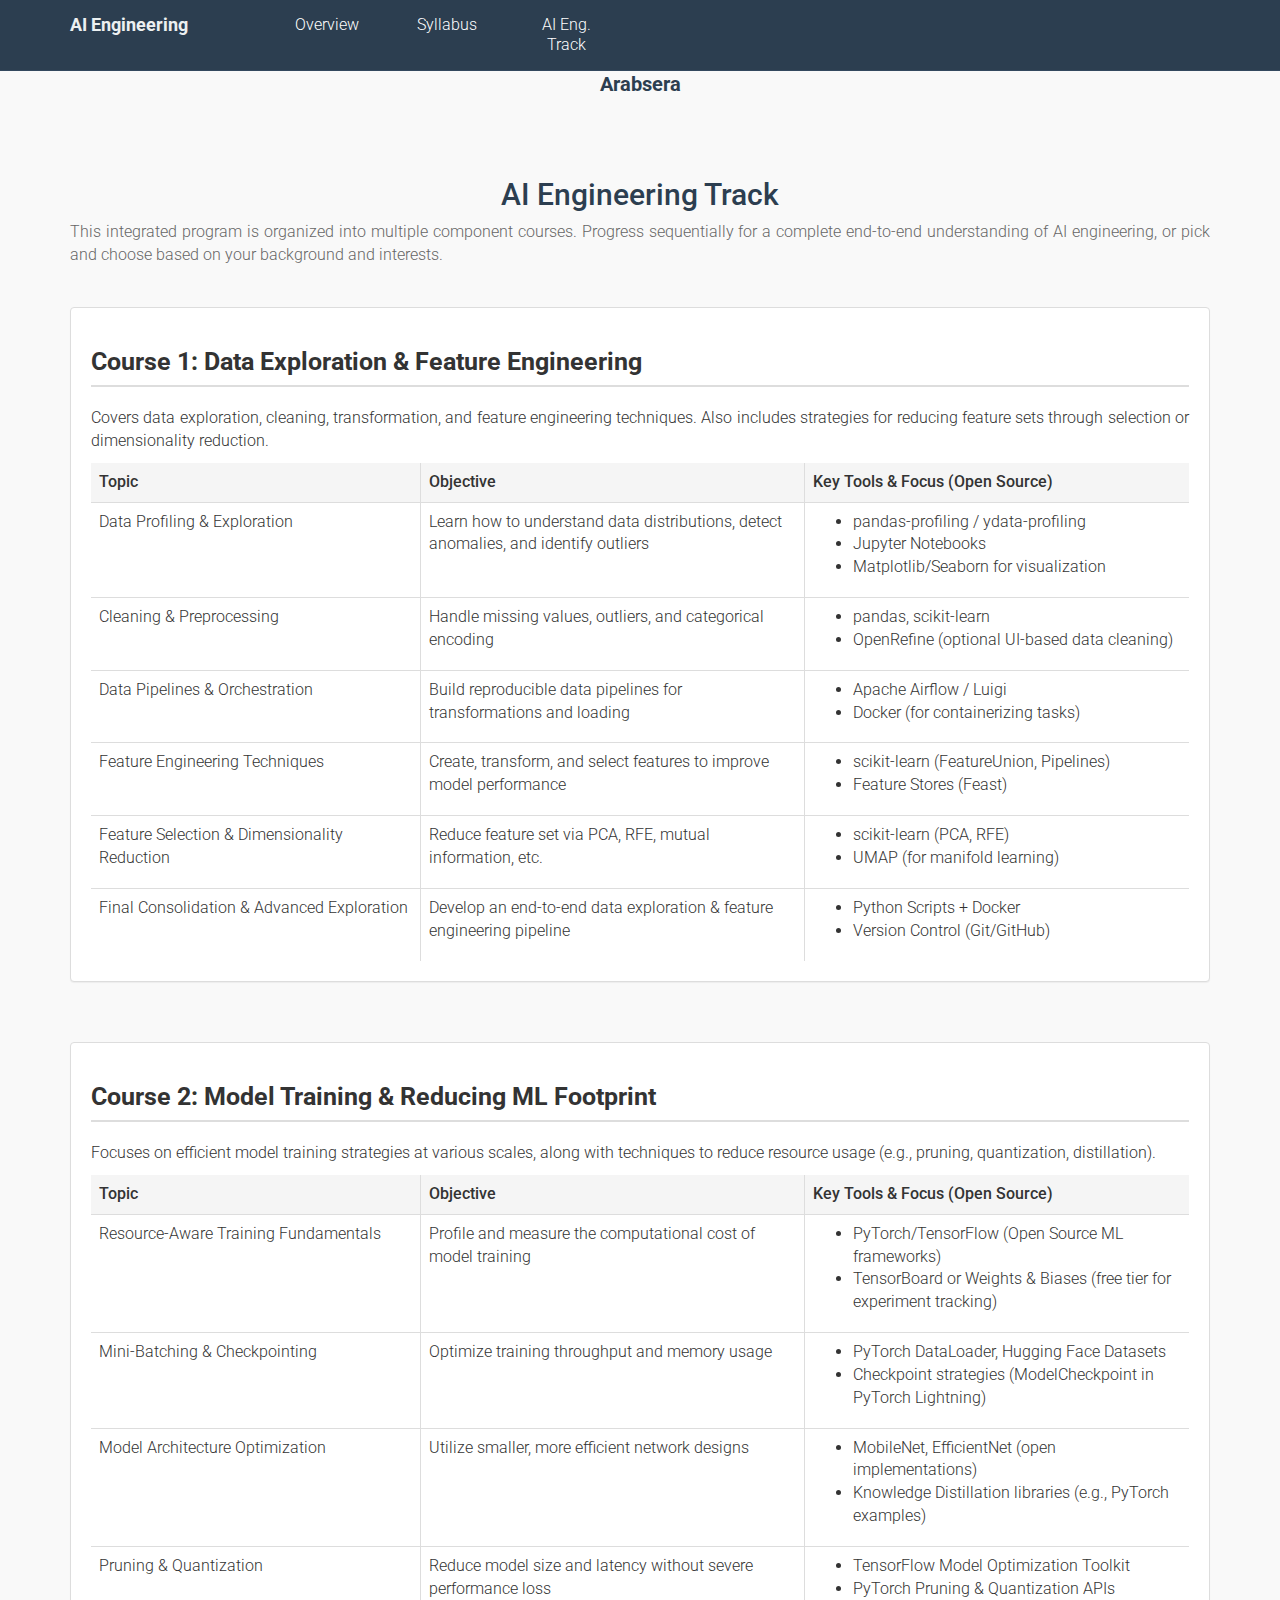
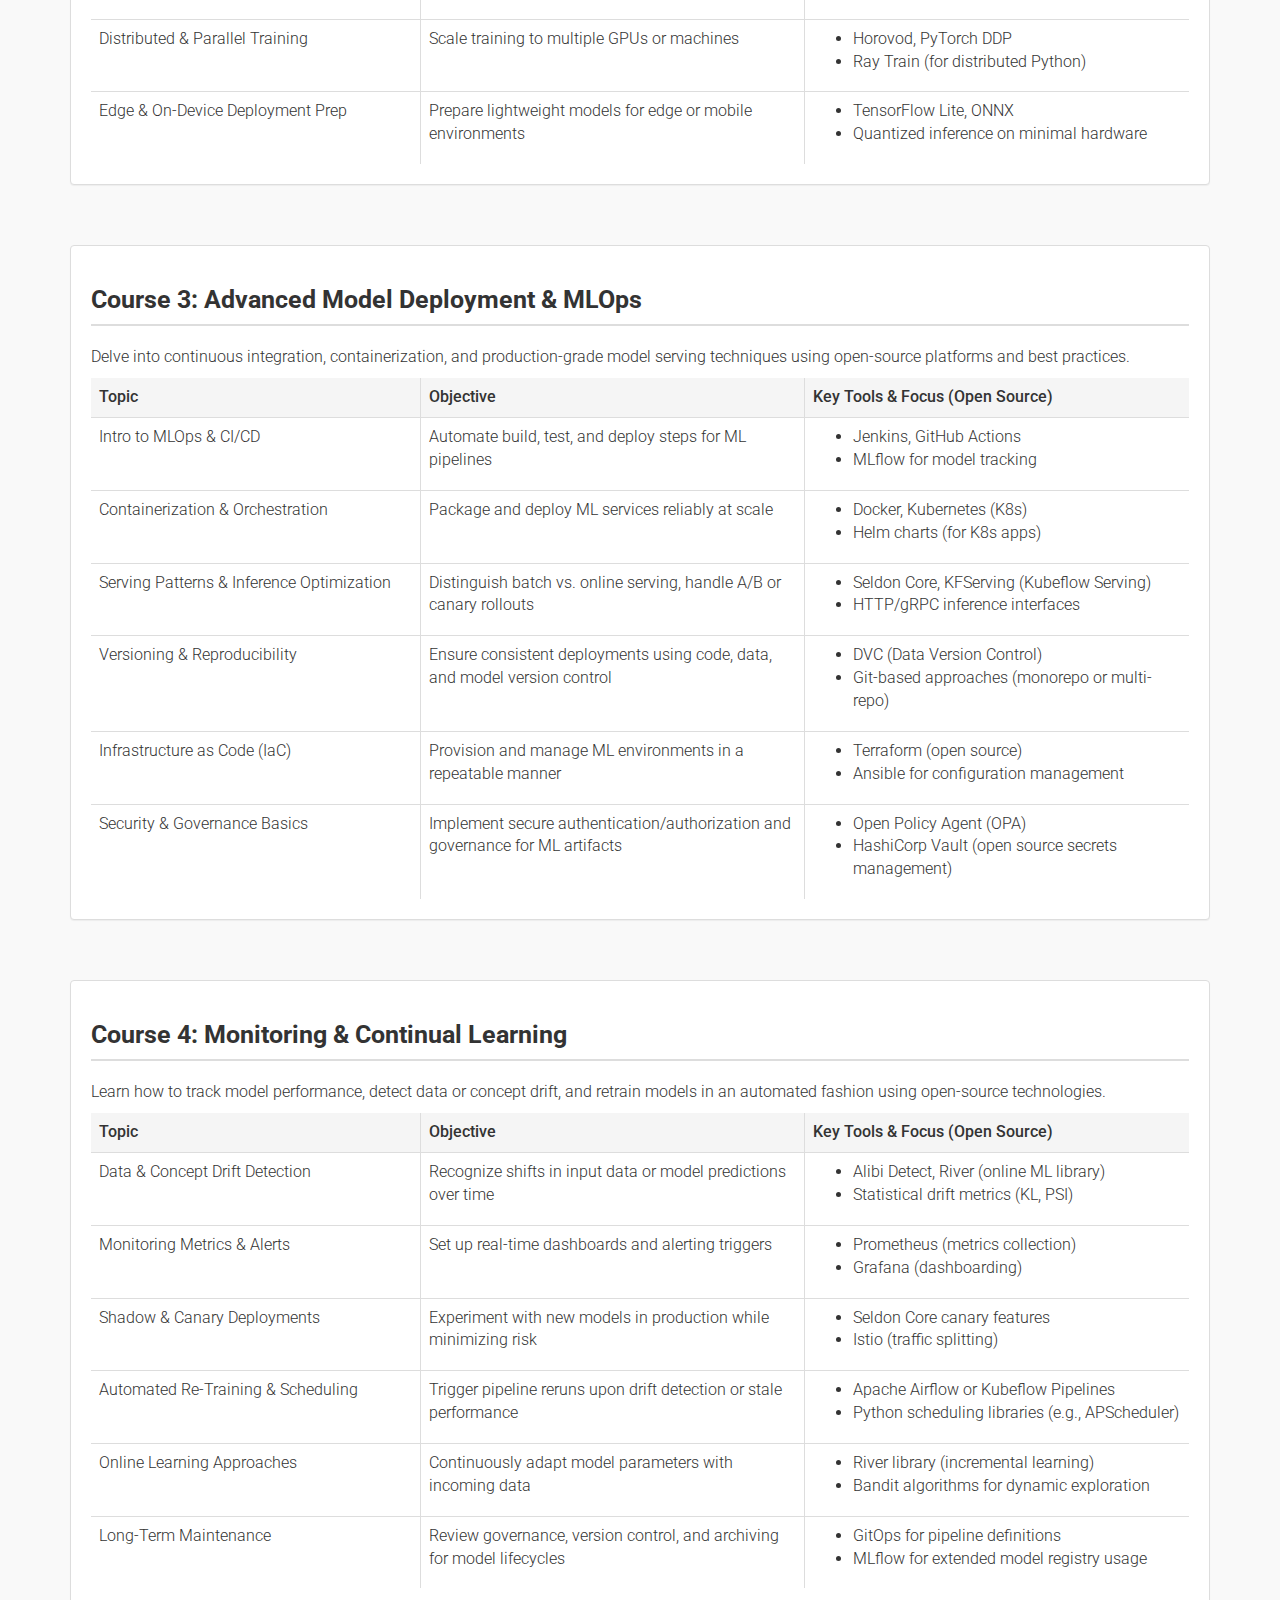
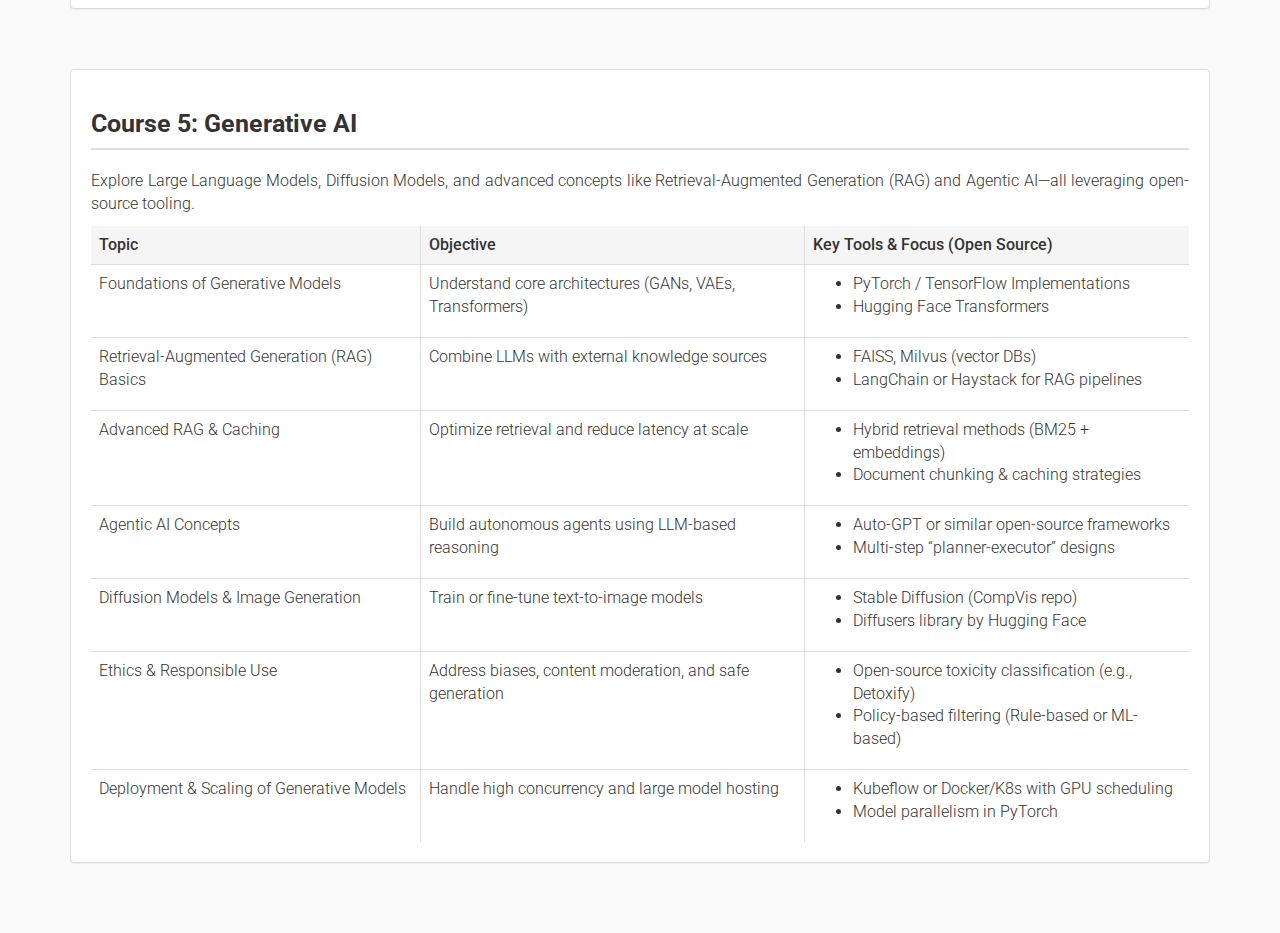
==== commit d1098bb7: "ai engineering track" ====
--- a/aieng_track.html
+++ b/aieng_track.html
@@ -69,8 +69,8 @@
 </head>
 
 <body>
-
-<div class="container">
+<script src="header.js"></script>
+<div class="container sec" id="schedule" style="margin-top:-20px"><br>
     <!-- Main Heading -->
     <div class="heading">
         <h1>AI Engineering Track</h1>
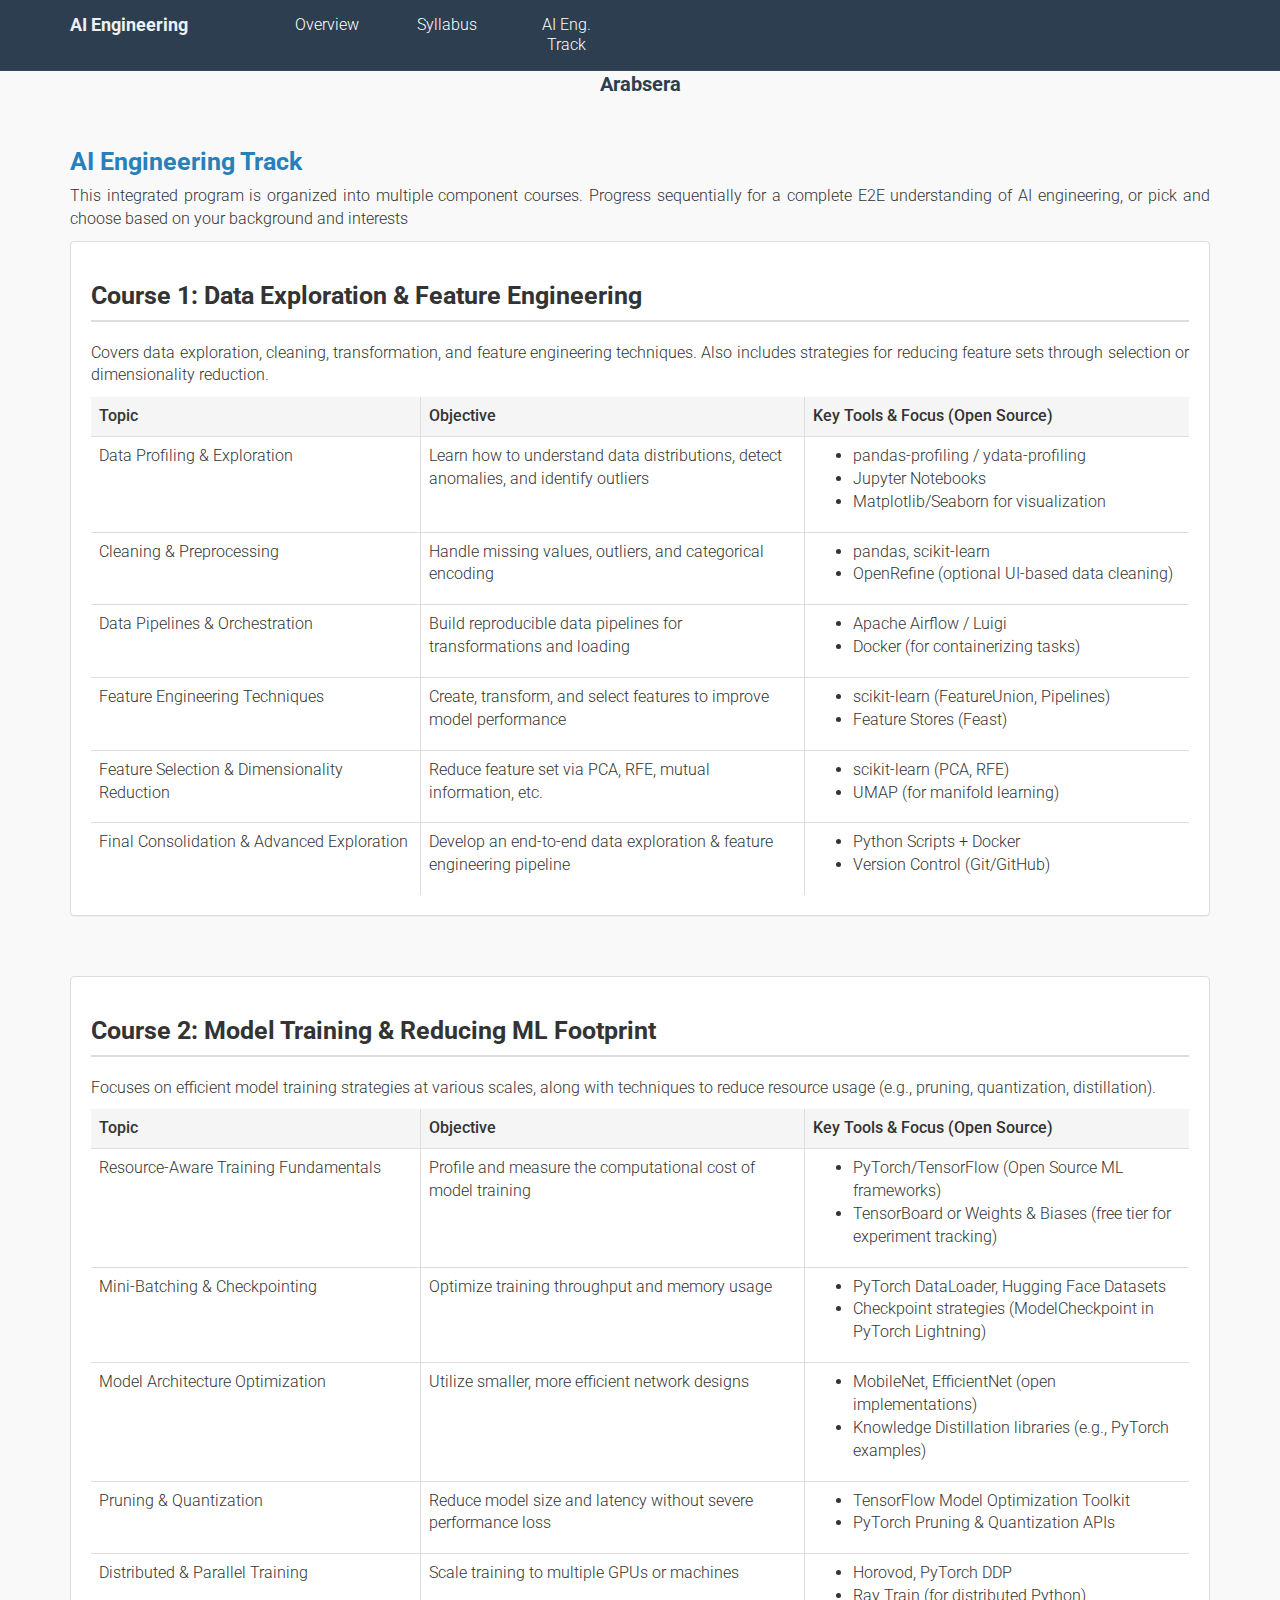
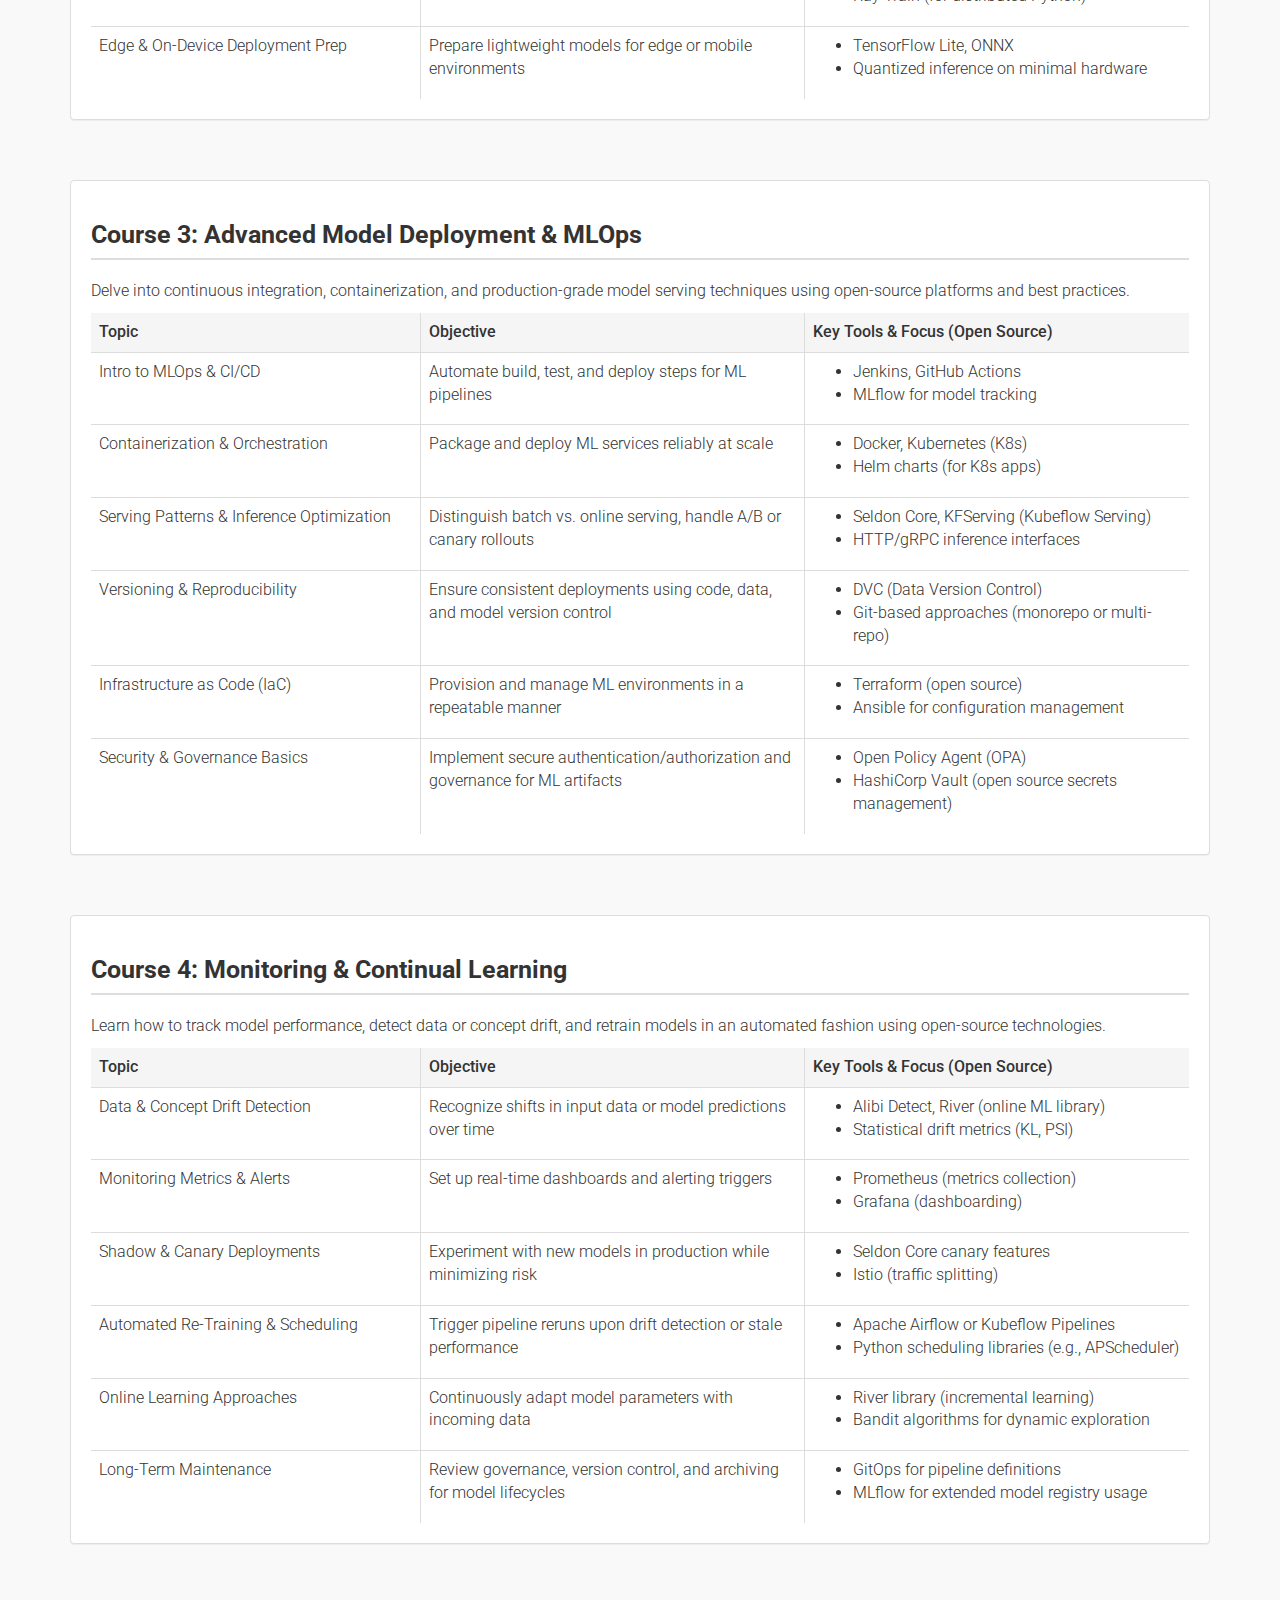
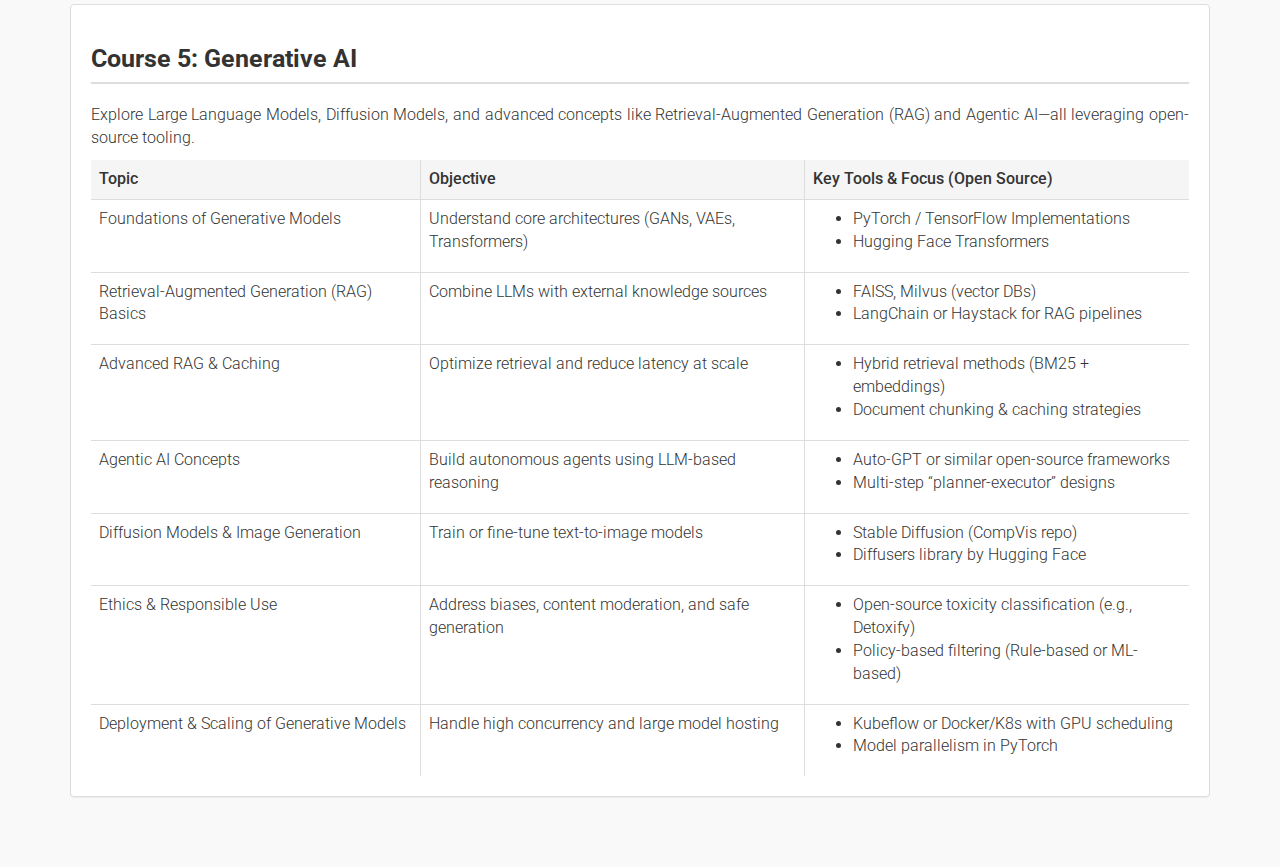
==== commit affb0930: "ai engineering track" ====
--- a/aieng_track.html
+++ b/aieng_track.html
@@ -72,14 +72,13 @@
 <script src="header.js"></script>
 <div class="container sec" id="schedule" style="margin-top:-20px"><br>
     <!-- Main Heading -->
-    <div class="heading">
-        <h1>AI Engineering Track</h1>
-        <p>
-            This integrated program is organized into multiple component courses. 
-            Progress sequentially for a complete end-to-end understanding of AI engineering, 
-            or pick and choose based on your background and interests.
-        </p>
-    </div>
+
+    <h2><i class="far fa-calendar-alt"> </i> AI Engineering Track</h2>
+    <p>
+        This integrated program is organized into multiple component courses. 
+        Progress sequentially for a complete E2E understanding of AI engineering, 
+        or pick and choose based on your background and interests
+    </p>
 
     <!-- Course 1: Data Exploration & Feature Engineering -->
     <div class="course-section" id="course-data-exploration">
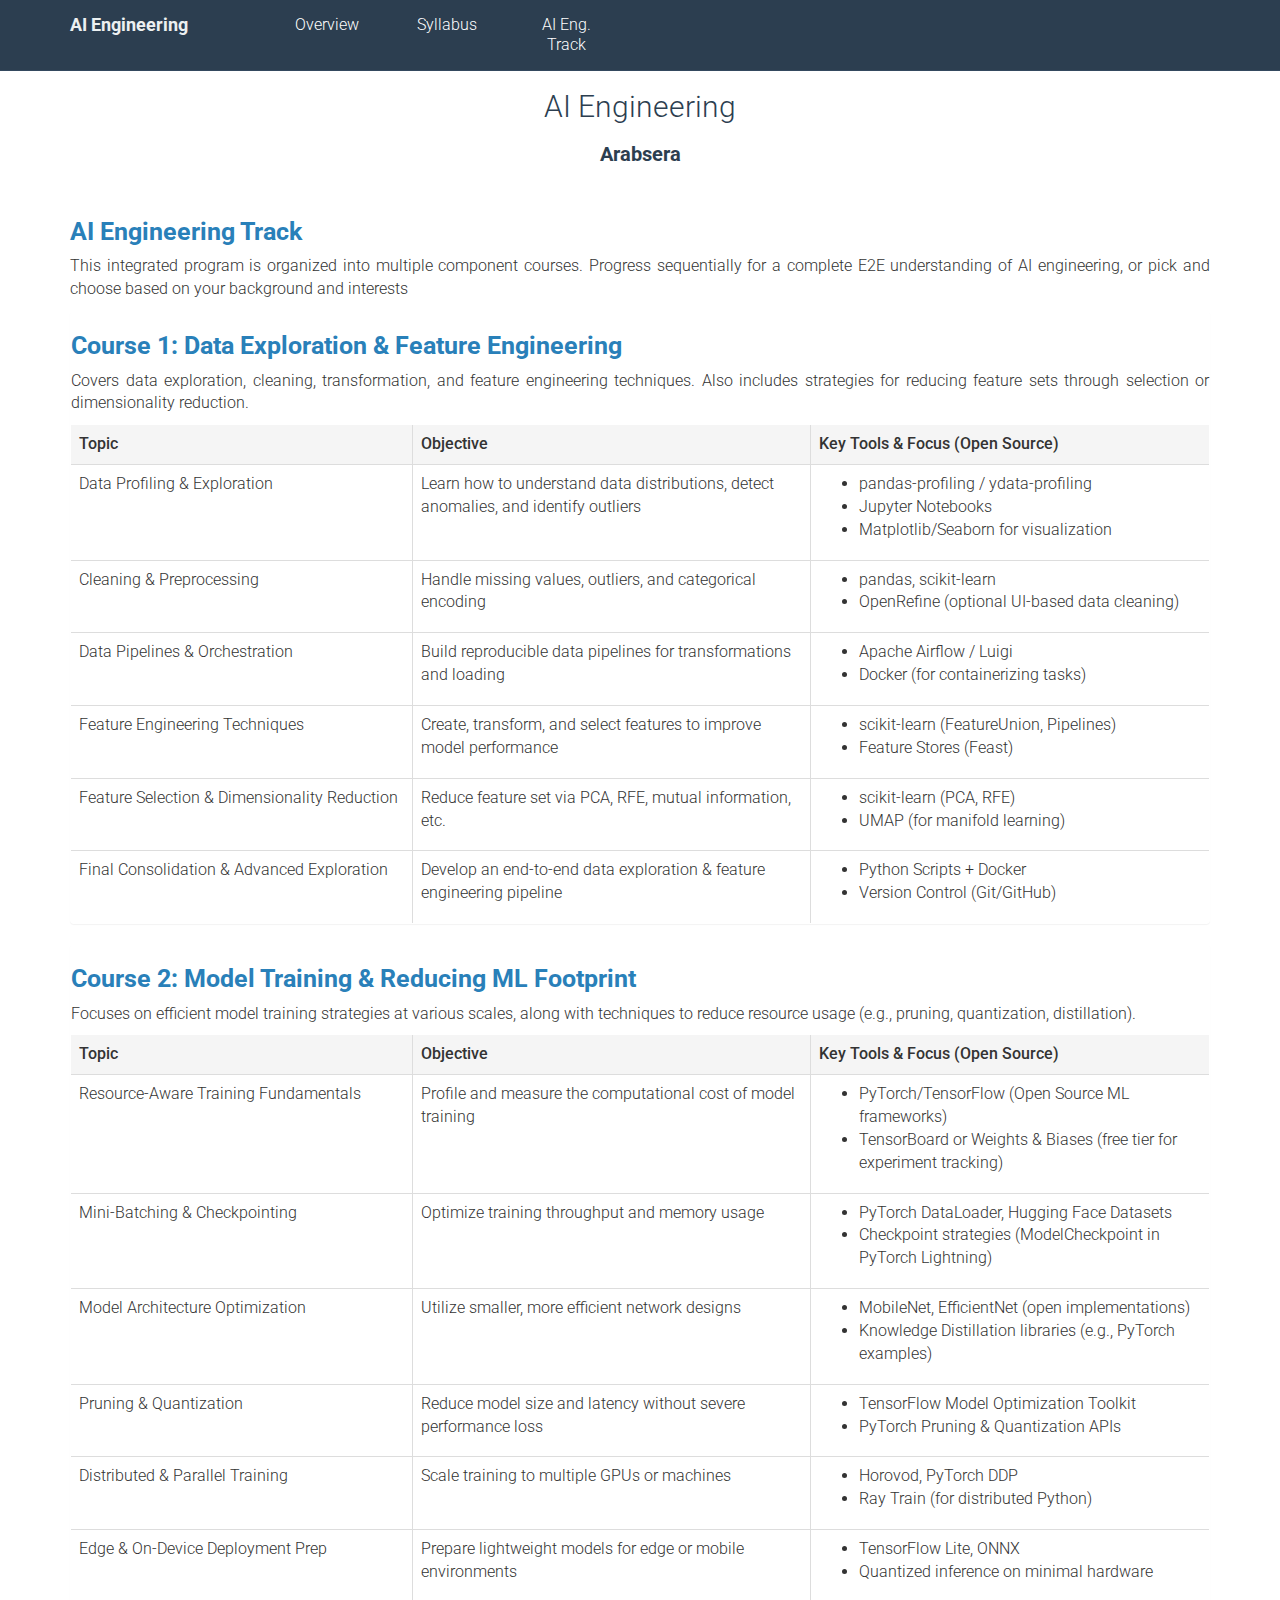
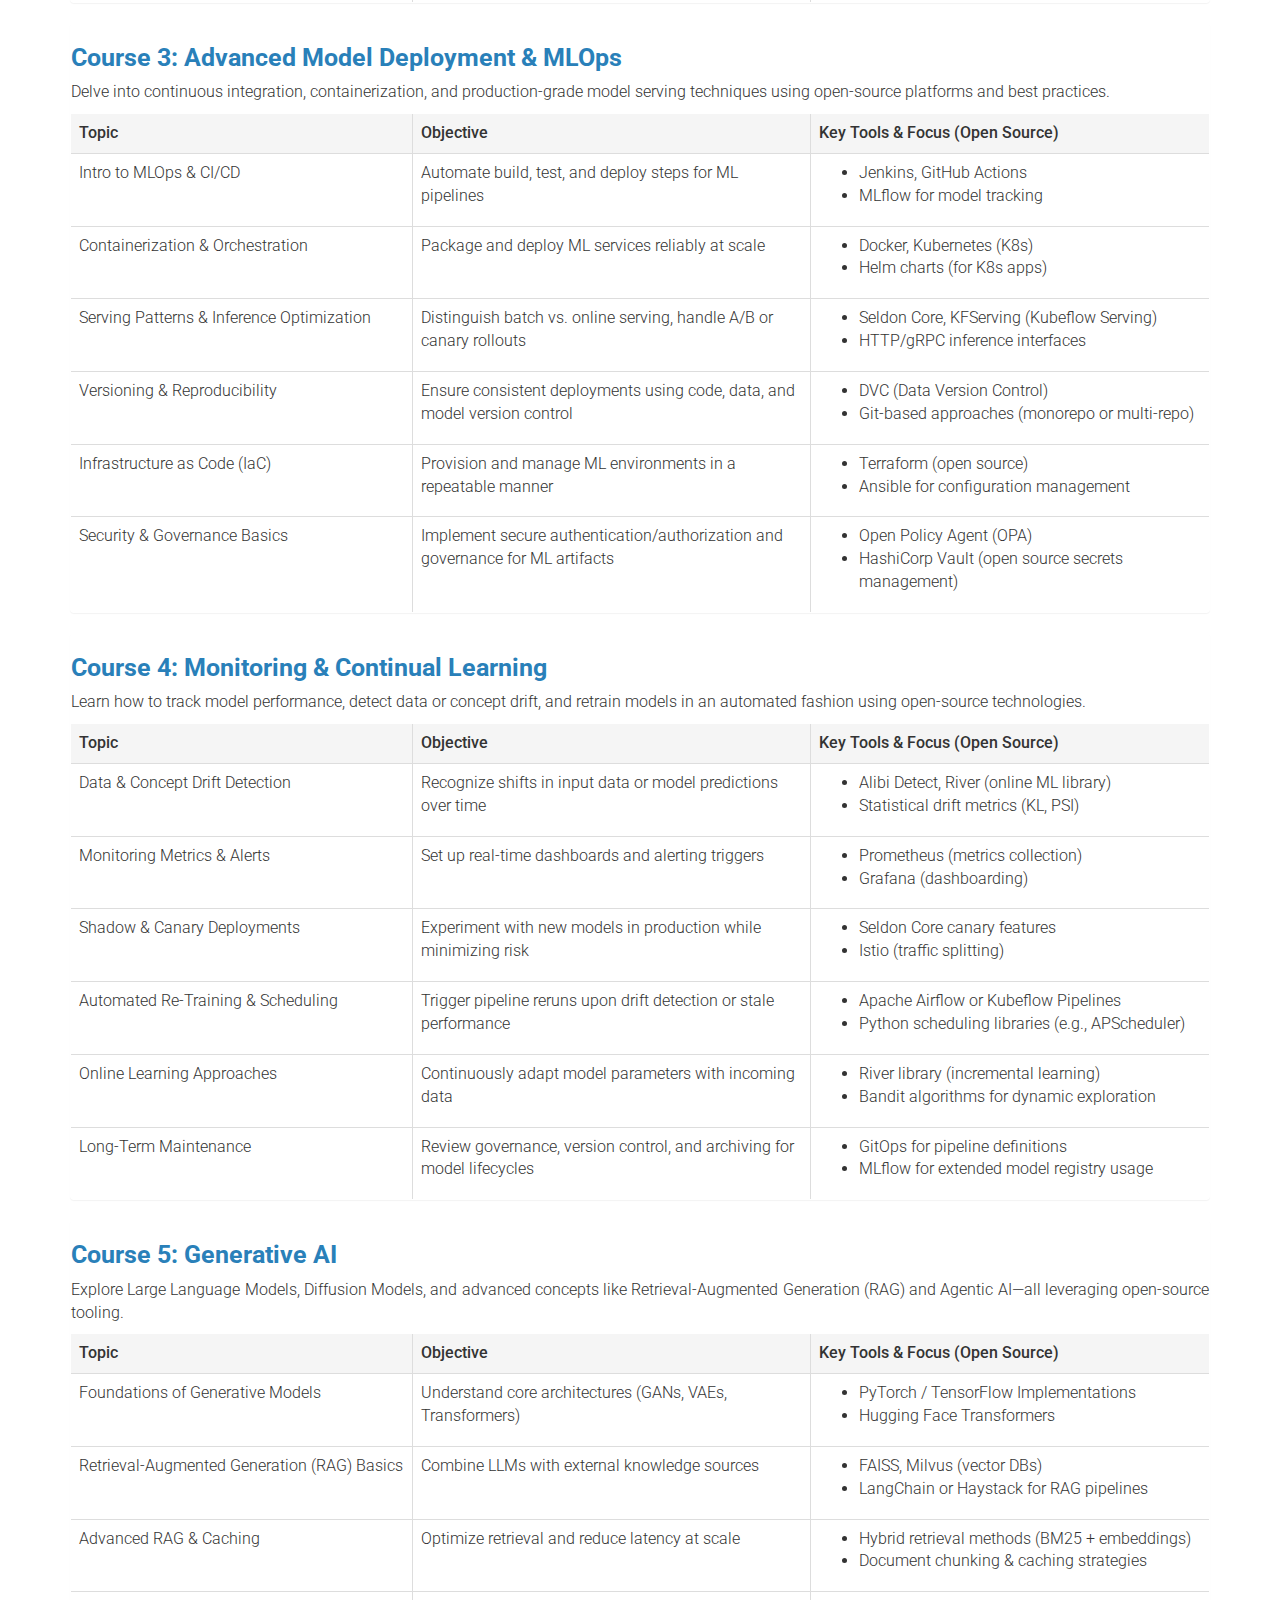
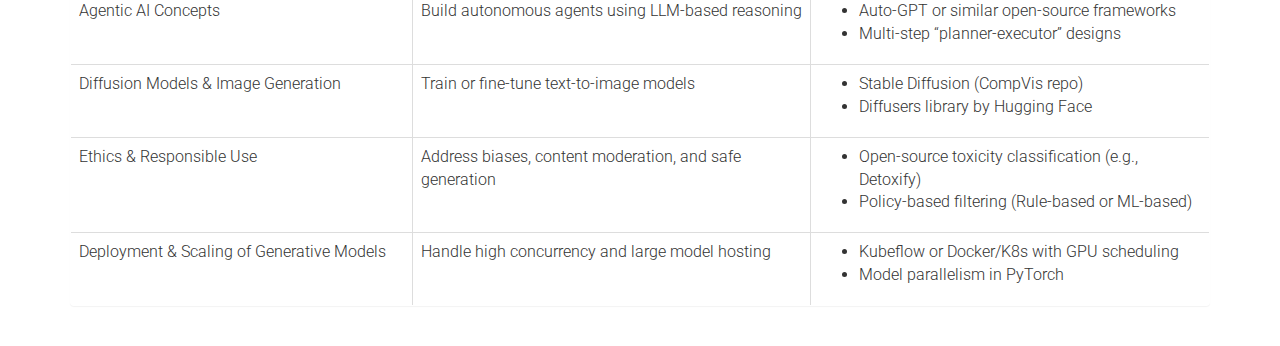
==== commit e6165c98: "ai engineering track" ====
--- a/aieng_track.html
+++ b/aieng_track.html
@@ -17,46 +17,7 @@
 
     <!-- Custom Inline CSS for Professional Look -->
     <style>
-        body {
-            font-family: 'Roboto', sans-serif;
-            background-color: #f9f9f9;
-            margin: 0; 
-            padding: 0;
-        }
-        .heading {
-            text-align: center;
-            margin-top: 50px;
-            margin-bottom: 40px;
-        }
-        .heading h1 {
-            font-weight: 500;
-        }
-        .heading p {
-            color: #666;
-            margin-top: 10px;
-        }
-        .container {
-            max-width: 1200px;
-            margin: auto;
-        }
-        .course-section {
-            margin-bottom: 60px;
-        }
-        .course-section h2 {
-            color: #333;
-            border-bottom: 2px solid #ddd;
-            padding-bottom: 10px;
-            margin-bottom: 20px;
-        }
-        .panel {
-            background-color: #fff;
-            border: 1px solid #ddd;
-            border-radius: 4px;
-            padding: 20px;
-        }
-        .panel h3 {
-            margin-top: 0;
-        }
+
         .table th {
             background-color: #f5f5f5;
             font-weight: 500;
@@ -65,6 +26,7 @@
         .table tbody tr:hover {
             background-color: #f0f8ff;
         }
+        
     </style>
 </head>
 
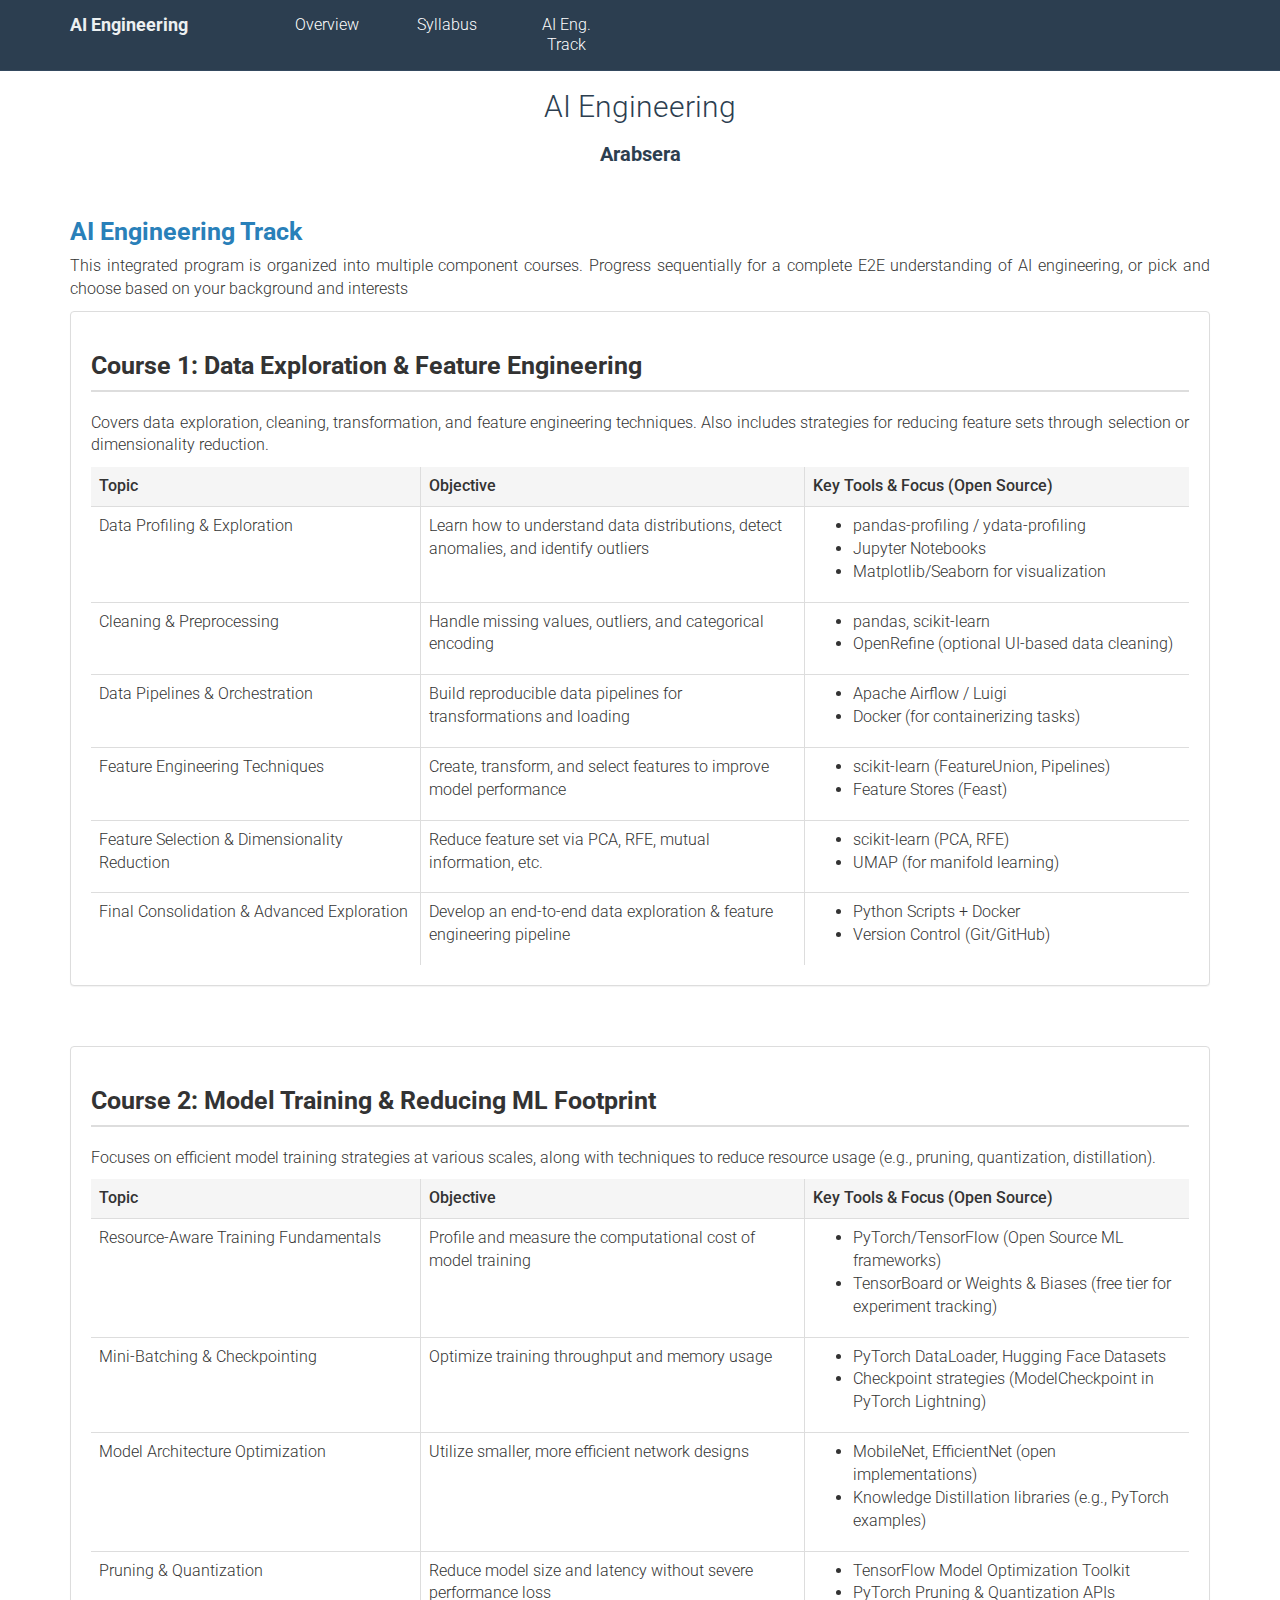
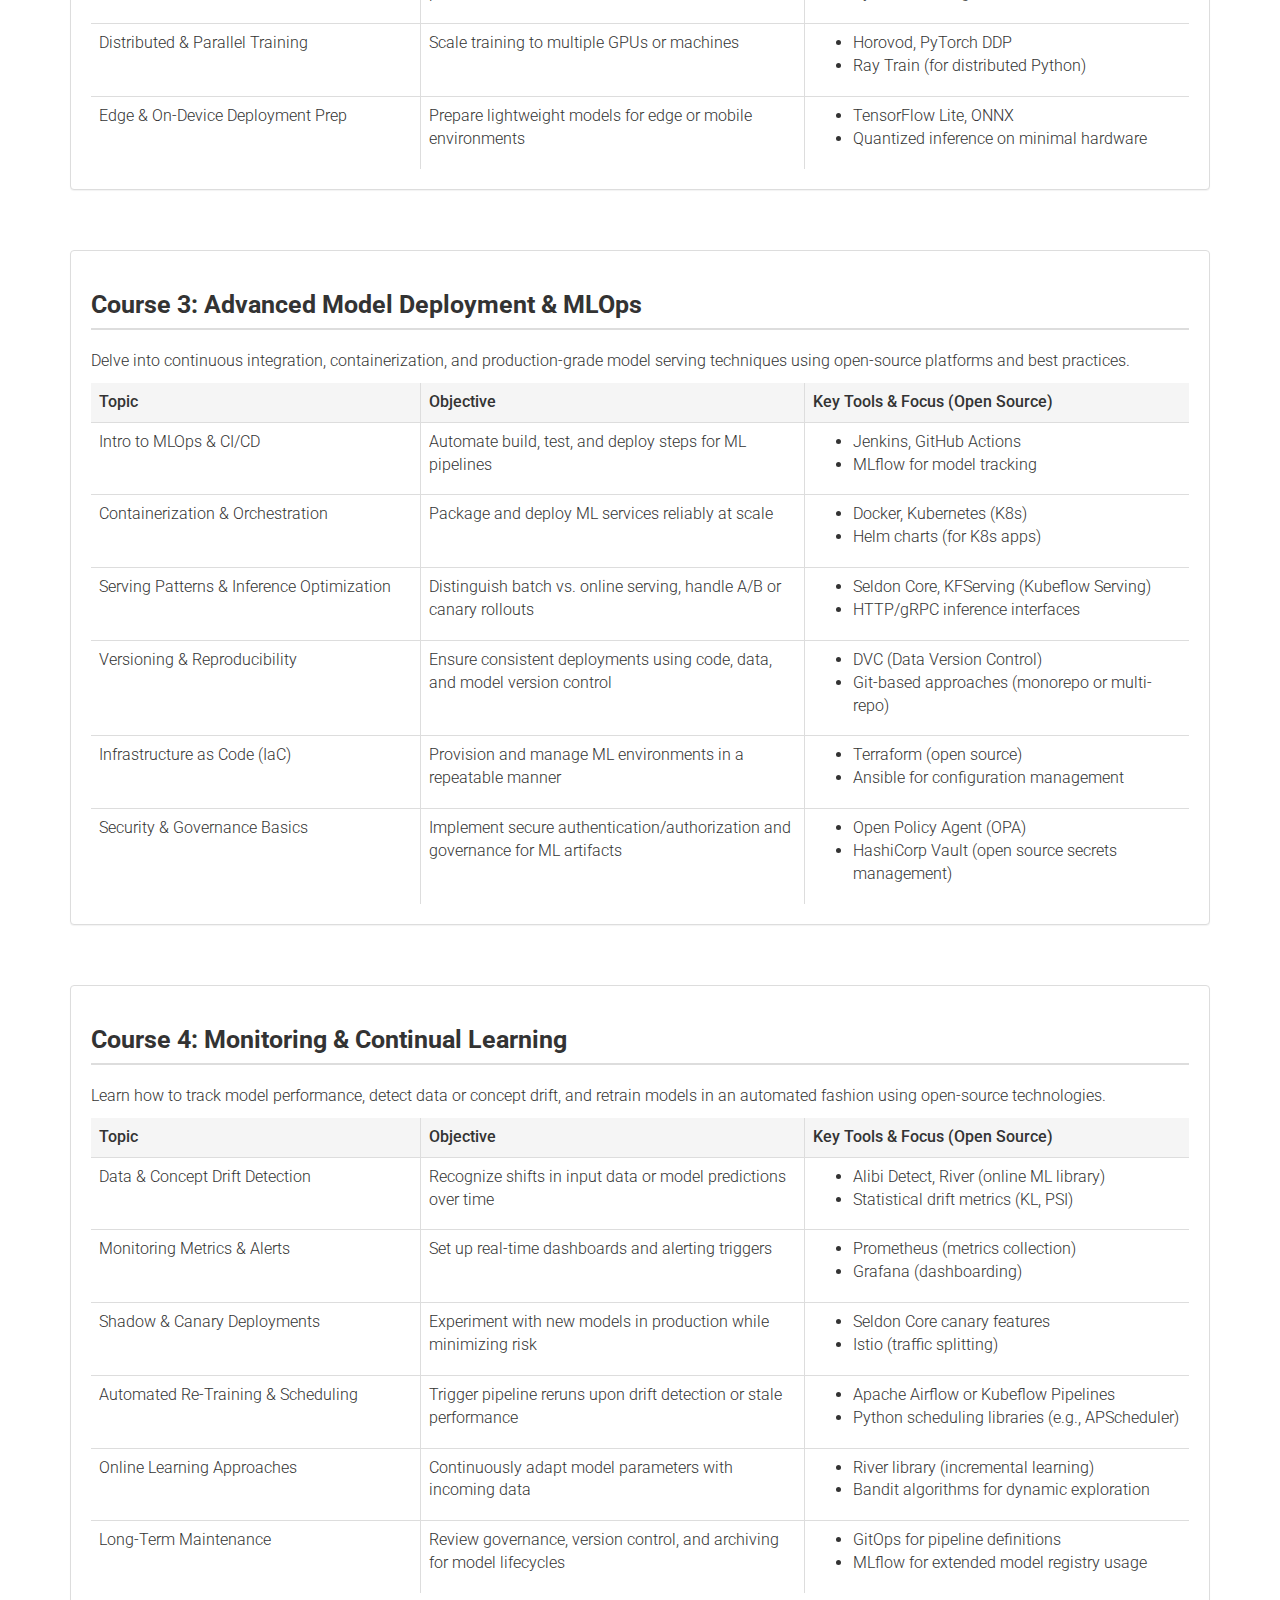
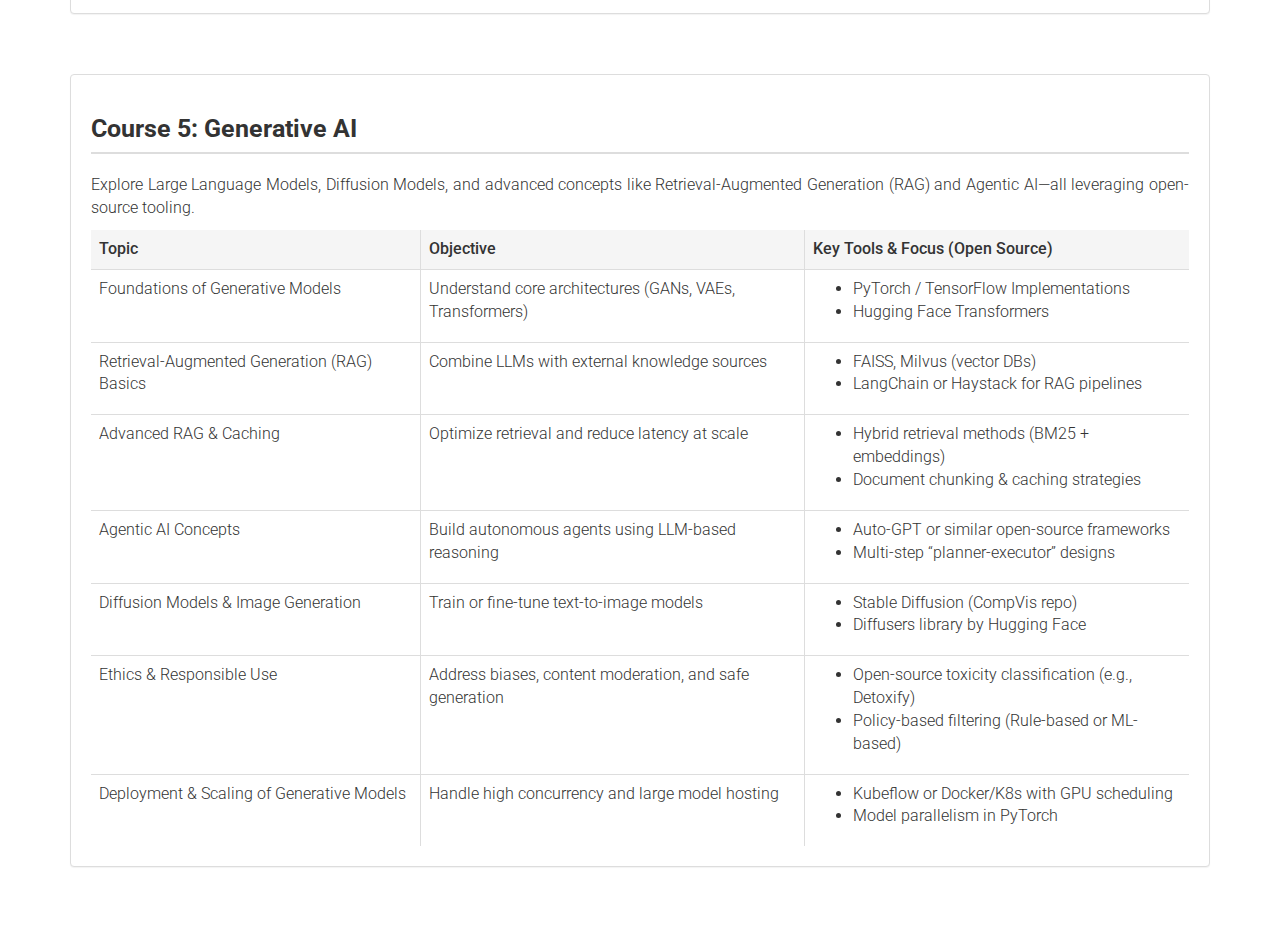
==== commit 8a3418ba: "ai engineering track" ====
--- a/aieng_track.html
+++ b/aieng_track.html
@@ -17,7 +17,24 @@
 
     <!-- Custom Inline CSS for Professional Look -->
     <style>
-
+        .course-section {
+            margin-bottom: 60px;
+        }
+        .course-section h2 {
+            color: #333;
+            border-bottom: 2px solid #ddd;
+            padding-bottom: 10px;
+            margin-bottom: 20px;
+        }
+        .panel {
+            background-color: #fff;
+            border: 1px solid #ddd;
+            border-radius: 4px;
+            padding: 20px;
+        }
+        .panel h3 {
+            margin-top: 0;
+        }
         .table th {
             background-color: #f5f5f5;
             font-weight: 500;
@@ -26,7 +43,6 @@
         .table tbody tr:hover {
             background-color: #f0f8ff;
         }
-        
     </style>
 </head>
 
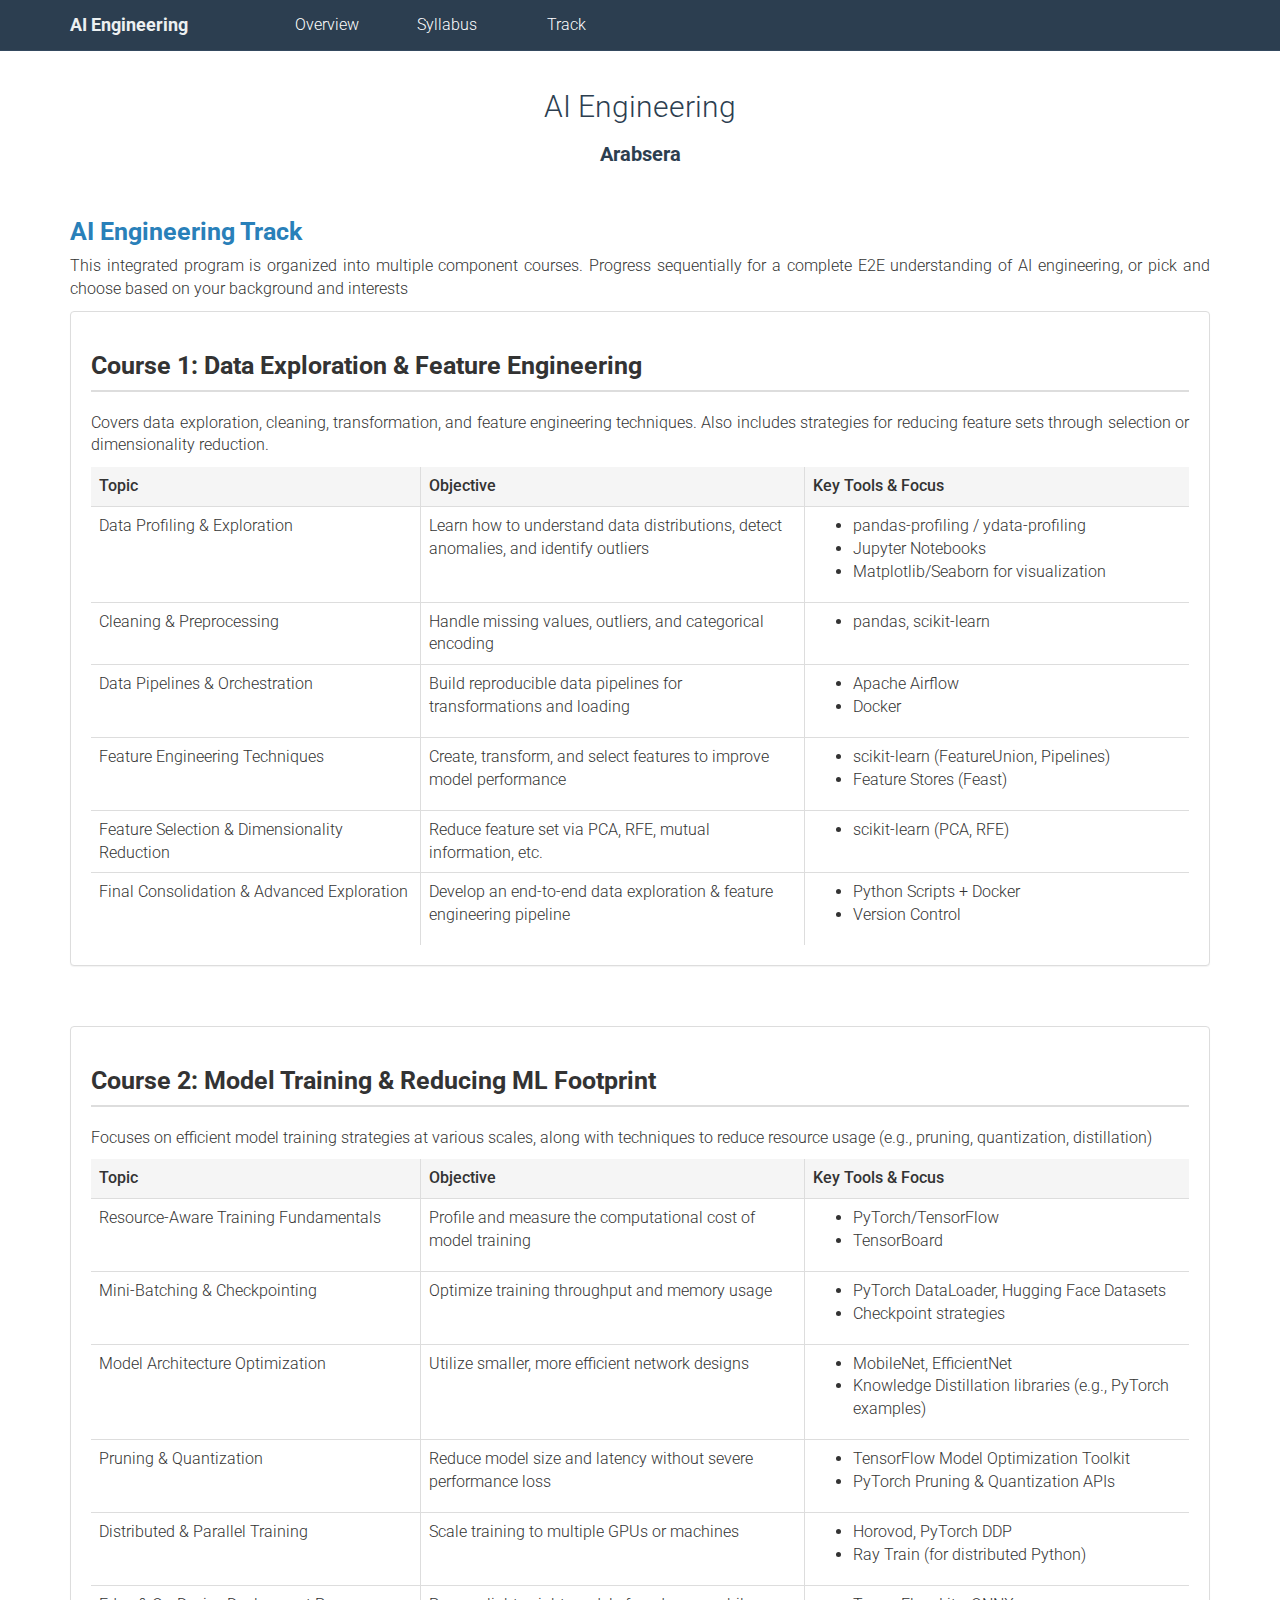
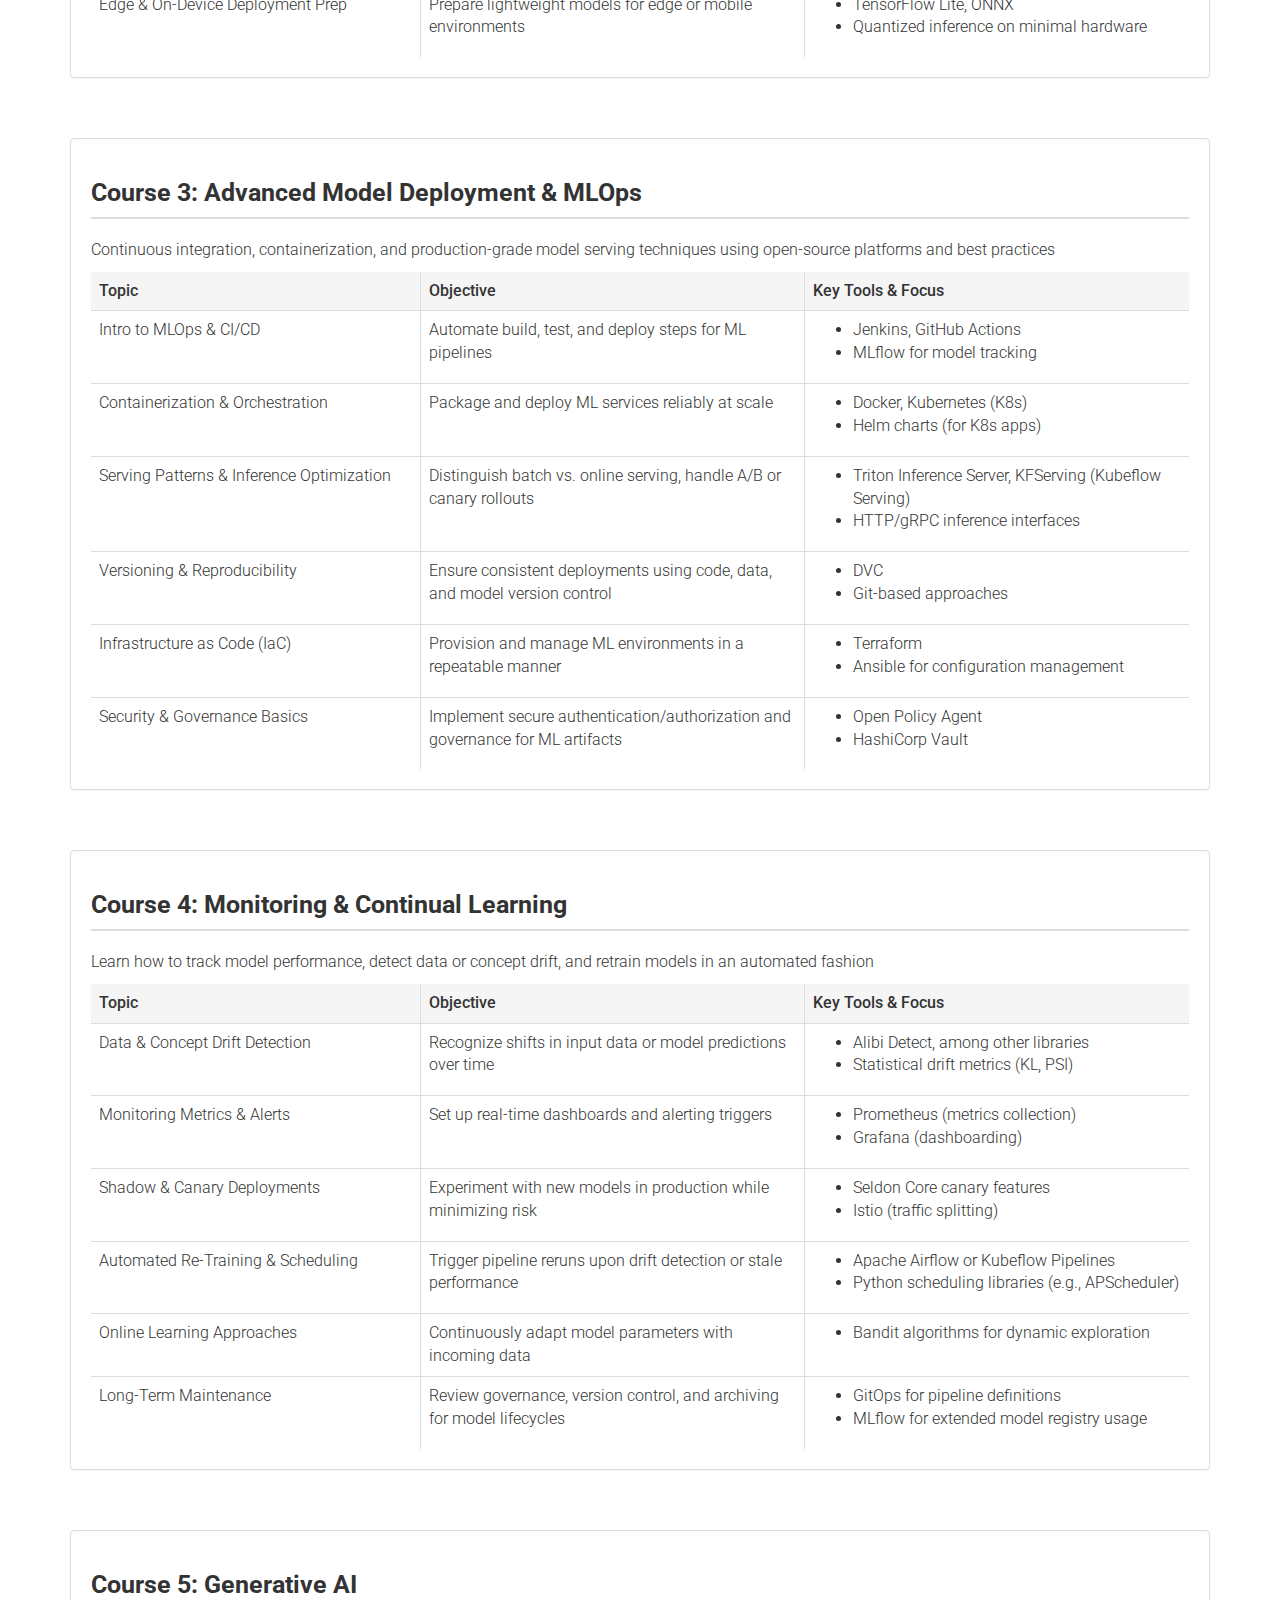
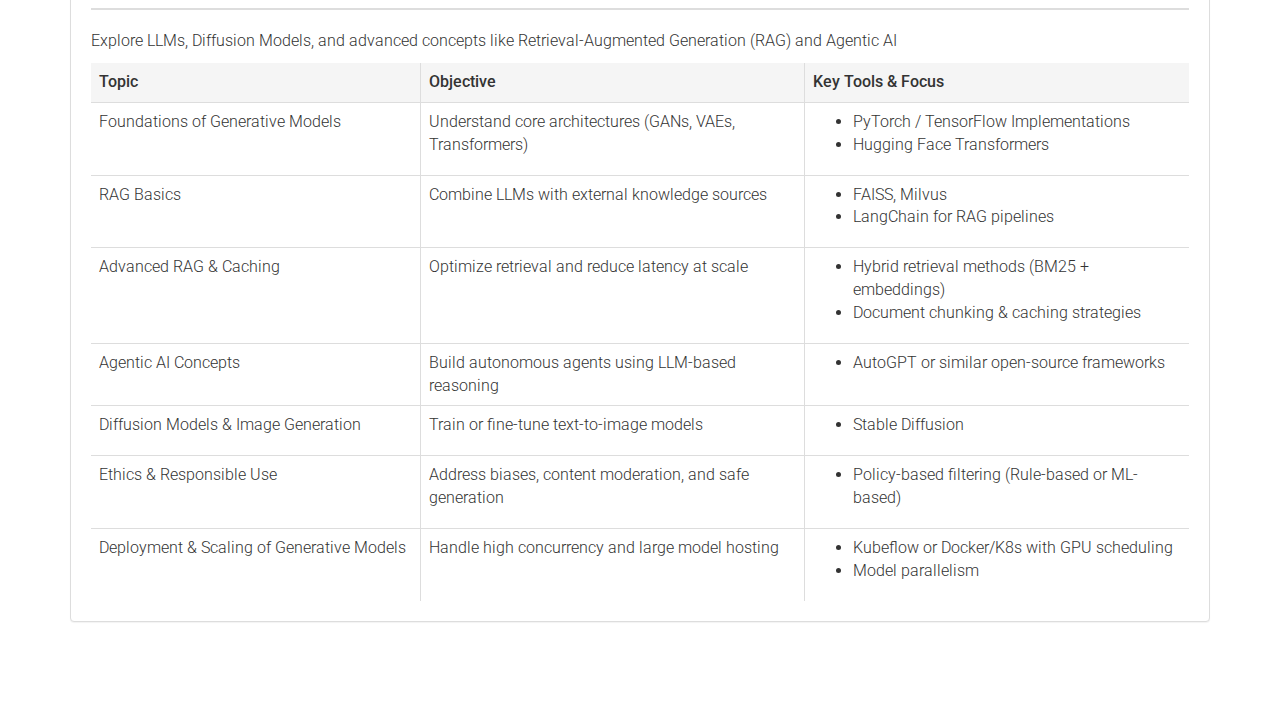
==== commit 4d4bea17: "ai engineering track" ====
--- a/aieng_track.html
+++ b/aieng_track.html
@@ -71,7 +71,7 @@
                     <tr>
                         <th style="width: 30%">Topic</th>
                         <th style="width: 35%">Objective</th>
-                        <th style="width: 35%">Key Tools &amp; Focus (Open Source)</th>
+                        <th style="width: 35%">Key Tools &amp; Focus</th>
                     </tr>
                 </thead>
                 <tbody>
@@ -92,7 +92,6 @@
                         <td>
                             <ul>
                                 <li>pandas, scikit-learn</li>
-                                <li>OpenRefine (optional UI-based data cleaning)</li>
                             </ul>
                         </td>
                     </tr>
@@ -101,8 +100,8 @@
                         <td>Build reproducible data pipelines for transformations and loading</td>
                         <td>
                             <ul>
-                                <li>Apache Airflow / Luigi</li>
-                                <li>Docker (for containerizing tasks)</li>
+                                <li>Apache Airflow</li>
+                                <li>Docker</li>
                             </ul>
                         </td>
                     </tr>
@@ -122,7 +121,6 @@
                         <td>
                             <ul>
                                 <li>scikit-learn (PCA, RFE)</li>
-                                <li>UMAP (for manifold learning)</li>
                             </ul>
                         </td>
                     </tr>
@@ -132,7 +130,7 @@
                         <td>
                             <ul>
                                 <li>Python Scripts + Docker</li>
-                                <li>Version Control (Git/GitHub)</li>
+                                <li>Version Control</li>
                             </ul>
                         </td>
                     </tr>
@@ -147,14 +145,14 @@
             <h2>Course 2: Model Training & Reducing ML Footprint</h2>
             <p>
                 Focuses on efficient model training strategies at various scales, 
-                along with techniques to reduce resource usage (e.g., pruning, quantization, distillation).
+                along with techniques to reduce resource usage (e.g., pruning, quantization, distillation)
             </p>
             <table class="table table-bordered">
                 <thead>
                     <tr>
                         <th style="width: 30%">Topic</th>
                         <th style="width: 35%">Objective</th>
-                        <th style="width: 35%">Key Tools &amp; Focus (Open Source)</th>
+                        <th style="width: 35%">Key Tools &amp; Focus</th>
                     </tr>
                 </thead>
                 <tbody>
@@ -163,8 +161,8 @@
                         <td>Profile and measure the computational cost of model training</td>
                         <td>
                             <ul>
-                                <li>PyTorch/TensorFlow (Open Source ML frameworks)</li>
-                                <li>TensorBoard or Weights & Biases (free tier for experiment tracking)</li>
+                                <li>PyTorch/TensorFlow</li>
+                                <li>TensorBoard</li>
                             </ul>
                         </td>
                     </tr>
@@ -174,7 +172,7 @@
                         <td>
                             <ul>
                                 <li>PyTorch DataLoader, Hugging Face Datasets</li>
-                                <li>Checkpoint strategies (ModelCheckpoint in PyTorch Lightning)</li>
+                                <li>Checkpoint strategies</li>
                             </ul>
                         </td>
                     </tr>
@@ -183,7 +181,7 @@
                         <td>Utilize smaller, more efficient network designs</td>
                         <td>
                             <ul>
-                                <li>MobileNet, EfficientNet (open implementations)</li>
+                                <li>MobileNet, EfficientNet</li>
                                 <li>Knowledge Distillation libraries (e.g., PyTorch examples)</li>
                             </ul>
                         </td>
@@ -228,15 +226,15 @@
         <div class="panel">
             <h2>Course 3: Advanced Model Deployment & MLOps</h2>
             <p>
-                Delve into continuous integration, containerization, and production-grade model serving 
-                techniques using open-source platforms and best practices.
+                Continuous integration, containerization, and production-grade model serving 
+                techniques using open-source platforms and best practices
             </p>
             <table class="table table-bordered">
                 <thead>
                     <tr>
                         <th style="width: 30%">Topic</th>
                         <th style="width: 35%">Objective</th>
-                        <th style="width: 35%">Key Tools &amp; Focus (Open Source)</th>
+                        <th style="width: 35%">Key Tools &amp; Focus</th>
                     </tr>
                 </thead>
                 <tbody>
@@ -265,7 +263,7 @@
                         <td>Distinguish batch vs. online serving, handle A/B or canary rollouts</td>
                         <td>
                             <ul>
-                                <li>Seldon Core, KFServing (Kubeflow Serving)</li>
+                                <li>Triton Inference Server, KFServing (Kubeflow Serving)</li>
                                 <li>HTTP/gRPC inference interfaces</li>
                             </ul>
                         </td>
@@ -275,8 +273,8 @@
                         <td>Ensure consistent deployments using code, data, and model version control</td>
                         <td>
                             <ul>
-                                <li>DVC (Data Version Control)</li>
-                                <li>Git-based approaches (monorepo or multi-repo)</li>
+                                <li>DVC</li>
+                                <li>Git-based approaches</li>
                             </ul>
                         </td>
                     </tr>
@@ -285,7 +283,7 @@
                         <td>Provision and manage ML environments in a repeatable manner</td>
                         <td>
                             <ul>
-                                <li>Terraform (open source)</li>
+                                <li>Terraform</li>
                                 <li>Ansible for configuration management</li>
                             </ul>
                         </td>
@@ -295,8 +293,8 @@
                         <td>Implement secure authentication/authorization and governance for ML artifacts</td>
                         <td>
                             <ul>
-                                <li>Open Policy Agent (OPA)</li>
-                                <li>HashiCorp Vault (open source secrets management)</li>
+                                <li>Open Policy Agent</li>
+                                <li>HashiCorp Vault</li>
                             </ul>
                         </td>
                     </tr>
@@ -311,14 +309,14 @@
             <h2>Course 4: Monitoring & Continual Learning</h2>
             <p>
                 Learn how to track model performance, detect data or concept drift, and 
-                retrain models in an automated fashion using open-source technologies.
+                retrain models in an automated fashion
             </p>
             <table class="table table-bordered">
                 <thead>
                     <tr>
                         <th style="width: 30%">Topic</th>
                         <th style="width: 35%">Objective</th>
-                        <th style="width: 35%">Key Tools &amp; Focus (Open Source)</th>
+                        <th style="width: 35%">Key Tools &amp; Focus</th>
                     </tr>
                 </thead>
                 <tbody>
@@ -327,7 +325,7 @@
                         <td>Recognize shifts in input data or model predictions over time</td>
                         <td>
                             <ul>
-                                <li>Alibi Detect, River (online ML library)</li>
+                                <li>Alibi Detect, among other libraries</li>
                                 <li>Statistical drift metrics (KL, PSI)</li>
                             </ul>
                         </td>
@@ -367,7 +365,6 @@
                         <td>Continuously adapt model parameters with incoming data</td>
                         <td>
                             <ul>
-                                <li>River library (incremental learning)</li>
                                 <li>Bandit algorithms for dynamic exploration</li>
                             </ul>
                         </td>
@@ -392,15 +389,15 @@
         <div class="panel">
             <h2>Course 5: Generative AI</h2>
             <p>
-                Explore Large Language Models, Diffusion Models, and advanced concepts 
-                like Retrieval-Augmented Generation (RAG) and Agentic AI—all leveraging open-source tooling.
+                Explore LLMs, Diffusion Models, and advanced concepts 
+                like Retrieval-Augmented Generation (RAG) and Agentic AI
             </p>
             <table class="table table-bordered">
                 <thead>
                     <tr>
                         <th style="width: 30%">Topic</th>
                         <th style="width: 35%">Objective</th>
-                        <th style="width: 35%">Key Tools &amp; Focus (Open Source)</th>
+                        <th style="width: 35%">Key Tools &amp; Focus</th>
                     </tr>
                 </thead>
                 <tbody>
@@ -415,12 +412,12 @@
                         </td>
                     </tr>
                     <tr>
-                        <td>Retrieval-Augmented Generation (RAG) Basics</td>
+                        <td>RAG Basics</td>
                         <td>Combine LLMs with external knowledge sources</td>
                         <td>
                             <ul>
-                                <li>FAISS, Milvus (vector DBs)</li>
-                                <li>LangChain or Haystack for RAG pipelines</li>
+                                <li>FAISS, Milvus</li>
+                                <li>LangChain for RAG pipelines</li>
                             </ul>
                         </td>
                     </tr>
@@ -439,8 +436,7 @@
                         <td>Build autonomous agents using LLM-based reasoning</td>
                         <td>
                             <ul>
-                                <li>Auto-GPT or similar open-source frameworks</li>
-                                <li>Multi-step “planner-executor” designs</li>
+                                <li>AutoGPT or similar open-source frameworks</li>
                             </ul>
                         </td>
                     </tr>
@@ -449,8 +445,7 @@
                         <td>Train or fine-tune text-to-image models</td>
                         <td>
                             <ul>
-                                <li>Stable Diffusion (CompVis repo)</li>
-                                <li>Diffusers library by Hugging Face</li>
+                                <li>Stable Diffusion</li>
                             </ul>
                         </td>
                     </tr>
@@ -459,7 +454,6 @@
                         <td>Address biases, content moderation, and safe generation</td>
                         <td>
                             <ul>
-                                <li>Open-source toxicity classification (e.g., Detoxify)</li>
                                 <li>Policy-based filtering (Rule-based or ML-based)</li>
                             </ul>
                         </td>
@@ -470,7 +464,7 @@
                         <td>
                             <ul>
                                 <li>Kubeflow or Docker/K8s with GPU scheduling</li>
-                                <li>Model parallelism in PyTorch</li>
+                                <li>Model parallelism</li>
                             </ul>
                         </td>
                     </tr>
